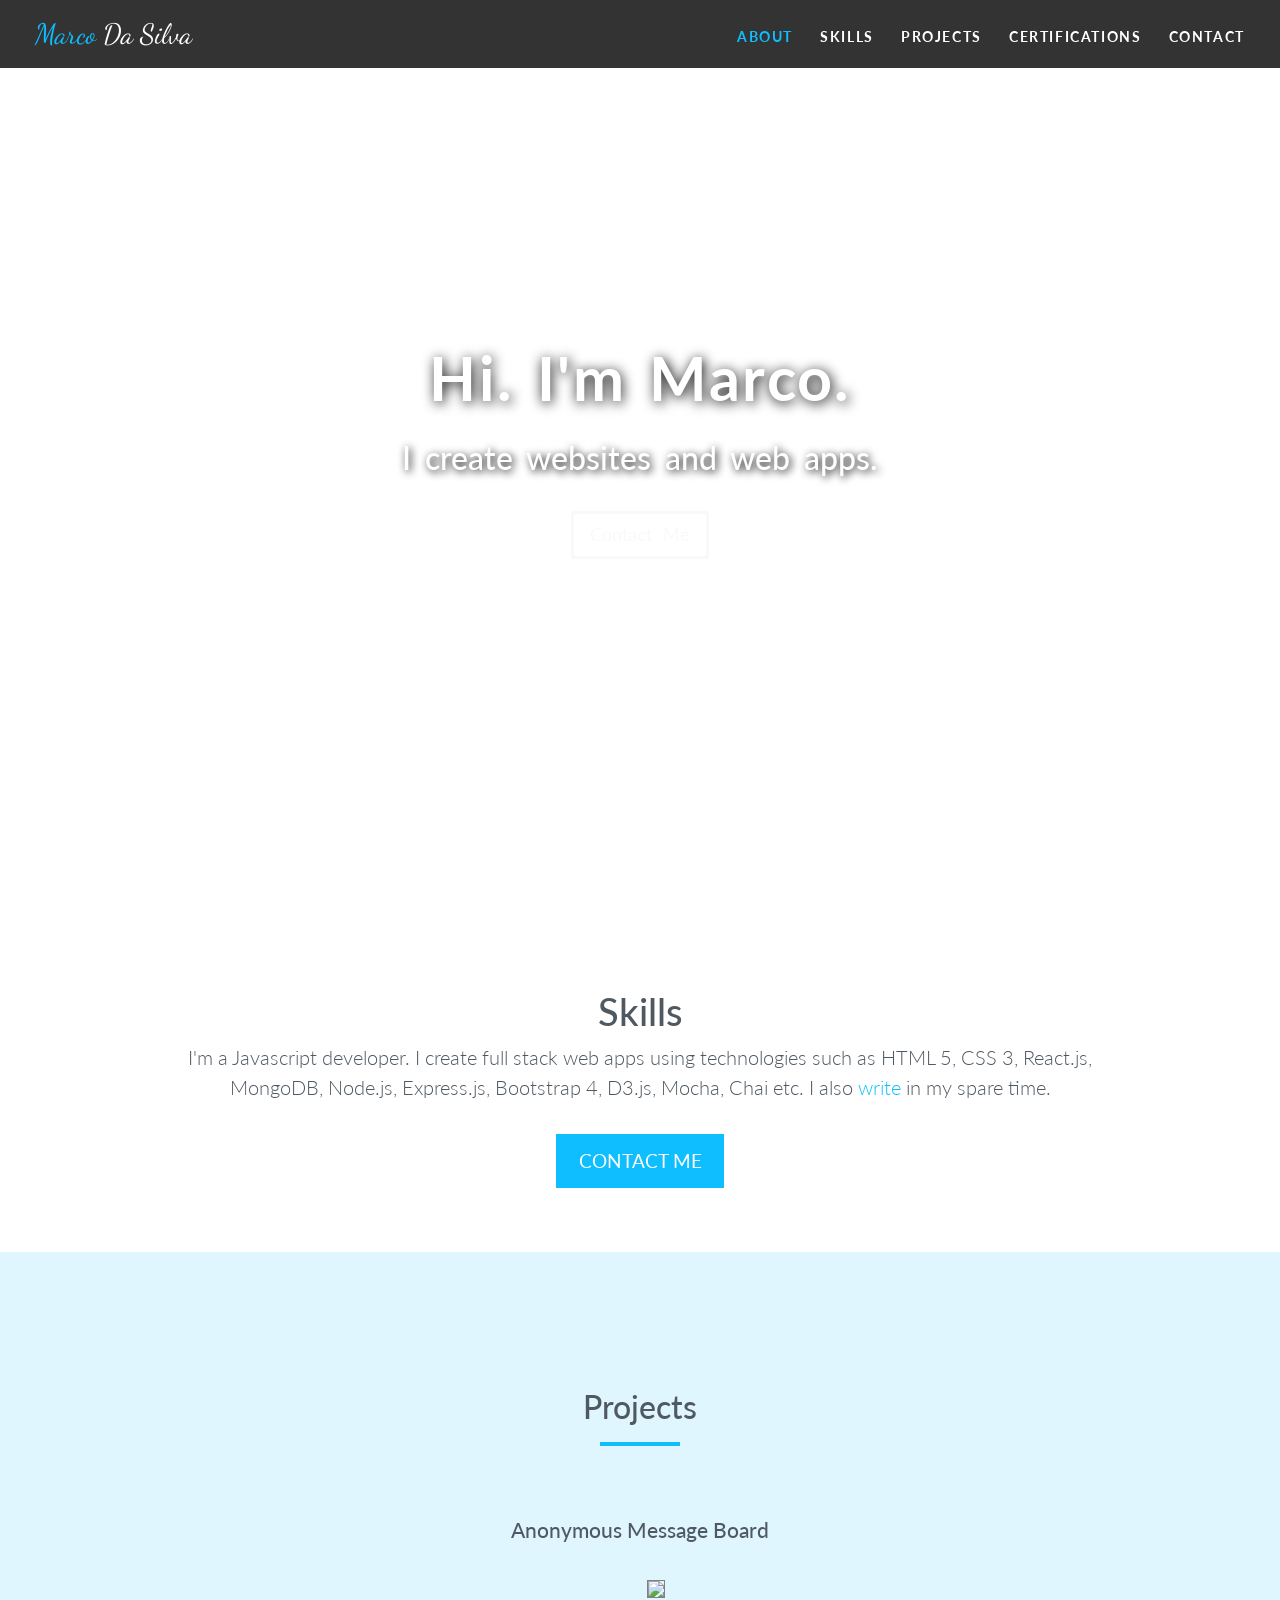
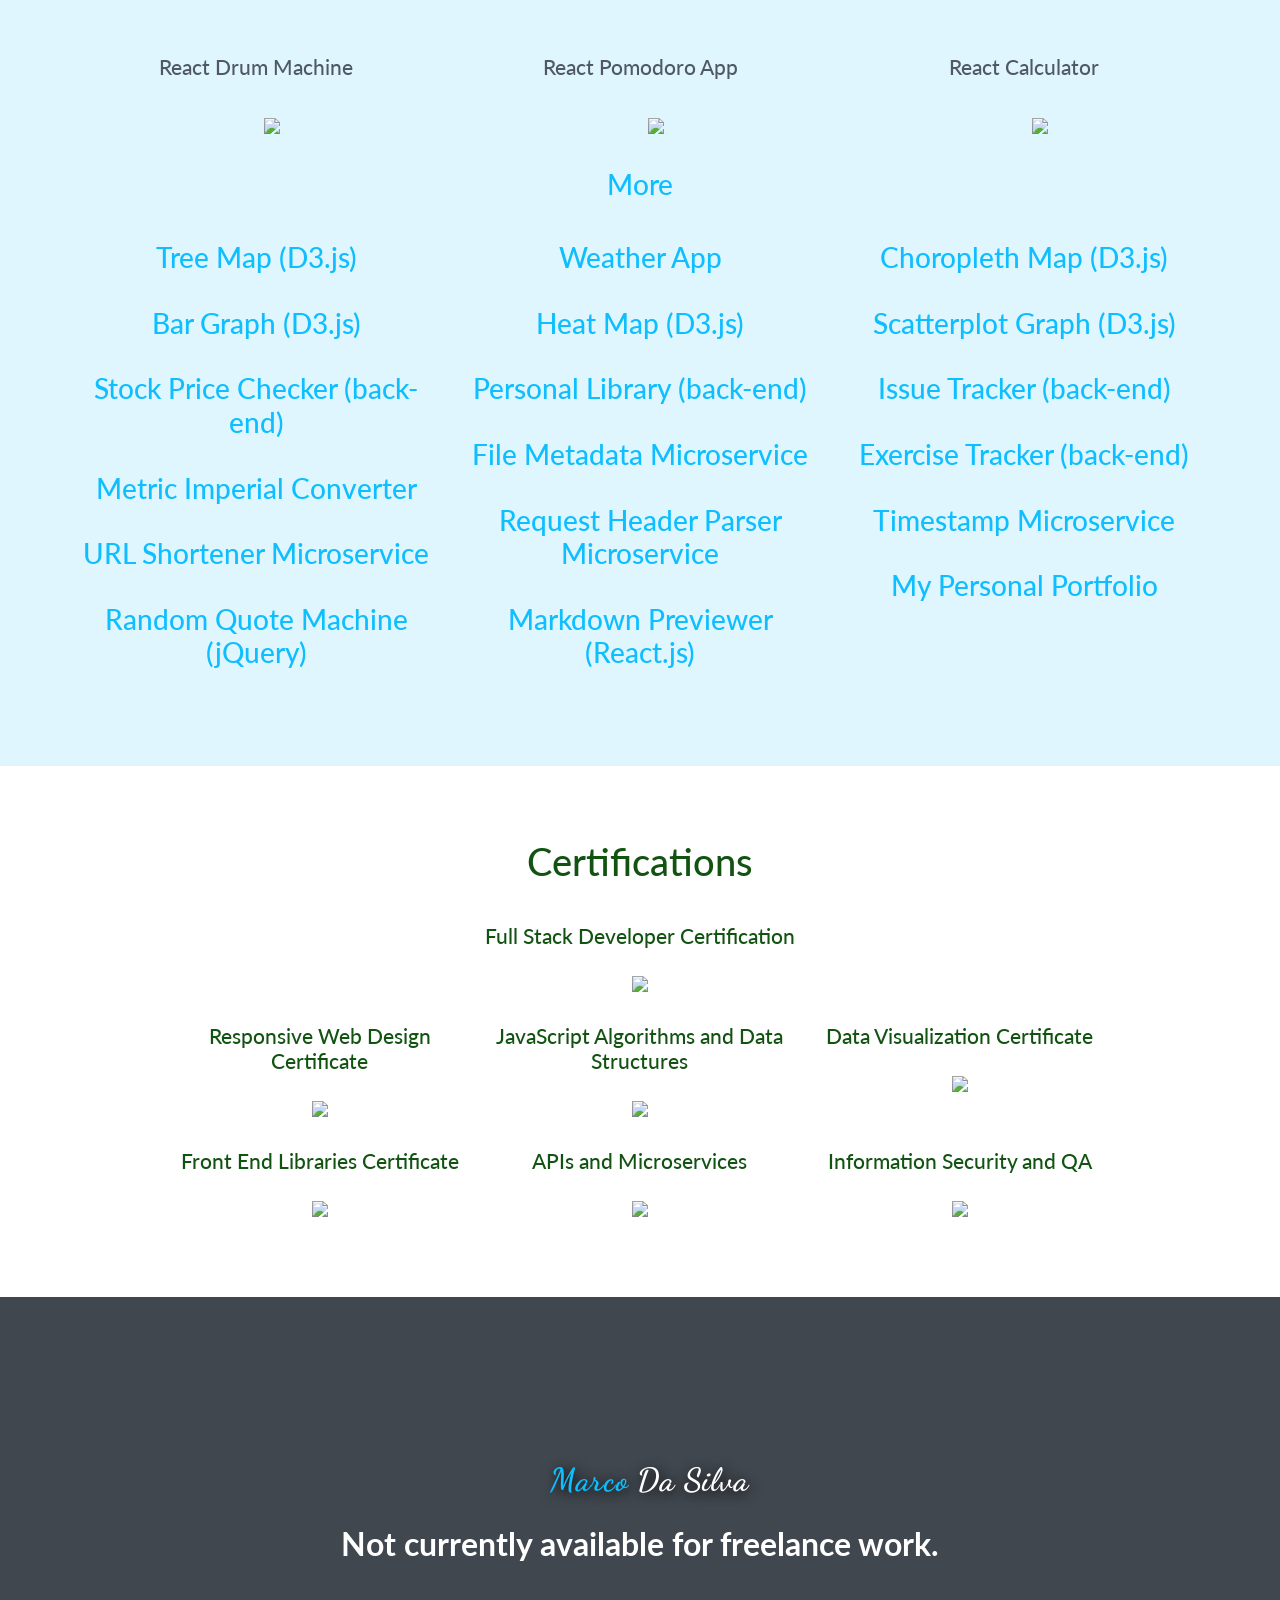
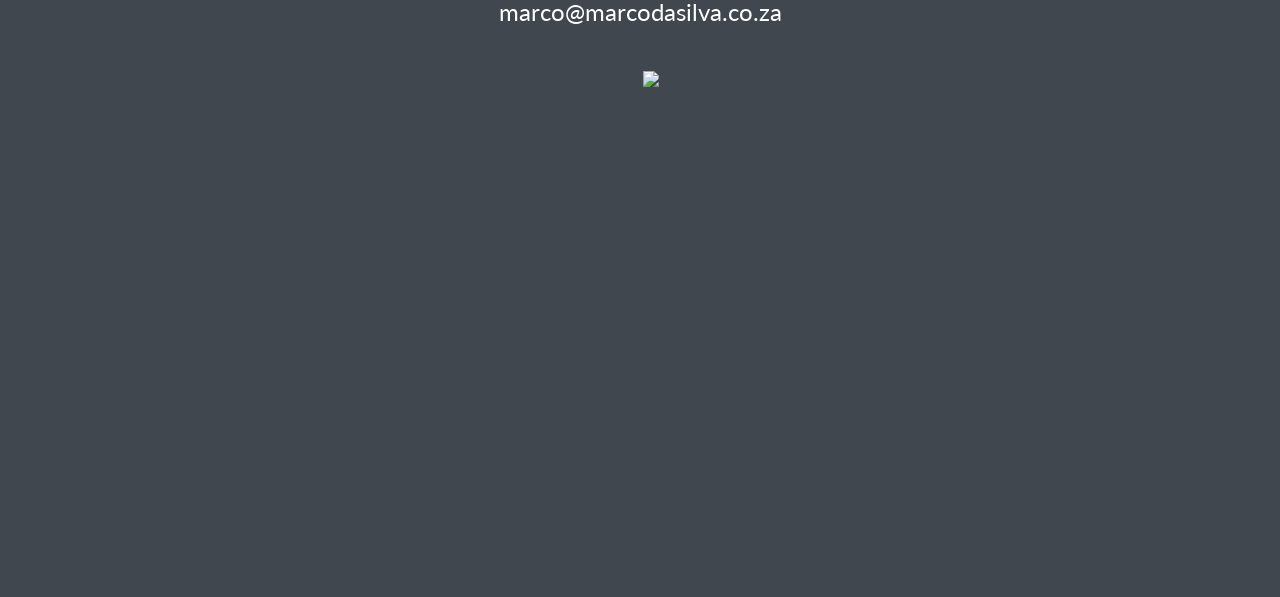
==== index.html @ ca65a354 "Need a web developer, let's chat -> Not currently available for freelance work" ====
<!DOCTYPE html>
<html lang="en" >

<head>
  <meta charset="UTF-8">
  <meta name="viewport" content="width=device-width; initial-scale=1.0; maximum-scale=1.0;" />
  <title>My Personal Portfolio Page - FCC</title>
  <link rel='stylesheet' href='https://cdnjs.cloudflare.com/ajax/libs/twitter-bootstrap/4.1.3/css/bootstrap.min.css'>
  <link rel="stylesheet" type="text/css" href="css/style.css">
</head>


<body data-spy="scroll" data-target="#navbarResponsive">
  
  <!-- ============================================-->
                  <!-- Navbar -->
  <!-- ============================================-->
  <div class="navbar-wrapper">
  <nav id="navbar" class="navbar navbar-expand-md navbar-dark bg-dark fixed-top">
    <a class="navbar-brand" href="#"><span class="turq">Marco</span> Da Silva</a>
    <button class="navbar-toggler" type="button" data-toggle="collapse" data-target="#navbarResponsive">
      <span class="navbar-toggler-icon"></span>
    </button>
    <div class="collapse navbar-collapse" id="navbarResponsive">
      <ul class="navbar-nav ml-auto">
        <li class="nav-item">
          <a class="nav-link" href="#welcome-section">About</a>
        </li>
        <li class="nav-item">
          <a class="nav-link" href="#skills">Skills</a>
        </li>
        <li class="nav-item">
          <a class="nav-link" href="#projects">Projects</a>
        </li>
        <li class="nav-item">
          <a class="nav-link" href="#certifications">Certifications</a>
        </li>
        <li class="nav-item">
          <a class="nav-link" href="#contact">Contact</a>
        </li>
      </ul>
    </div
  </nav>
  </div><!-- End Navbar -->
    
    
  <!-- ============================================-->
            <!-- Start Landing Section -->
  <!-- ============================================-->
    
  <div class="landing" id="welcome-section">
    <div class="home-wrap">
      <div class="home-inner">
        <h1>text</h1>
      </div>
    </div>
  </div>
  
  <div class="caption text-center">
    <h1>Hi. I'm Marco.</h1>
    <h3>I create websites and web apps.</h3>
    <a class="btn btn-outline-light btn-lg" href="#contact">Contact Me</a>
  </div >
  <!-- End Landing Section -->
    
    
  <!-- ============================================-->
             <!-- Start Skills Section -->
  <!-- ============================================-->
    
  <div id="skills" class="offset">
    <div class="col-12 narrow text-center">
      <h1>Skills</h1>
      <p class="lead">I'm a Javascript developer. I create full stack web apps using technologies such as HTML 5, CSS 3, React.js, MongoDB, Node.js, Express.js, Bootstrap 4, D3.js, Mocha, Chai etc. I also <a target="_blank" href="https://healthtraveljunkie.com/dragonfruit-plant-superfruit-backyard-garden/">write</a> in my spare time.</p>
      <a class="btn btn-secondary btn-md" href="#contact">Contact Me</a>
    </div>
  </div><!-- End Skills Section -->
    

  <!-- ============================================-->
            <!-- Start Projects Section -->
  <!-- ============================================-->
    
  <div id="projects" class="offset">
    <div class="less-narrow">
      <div class="col-12">
        <h2>Projects</h2>
        <div class="heading-underline"></div>
      </div>
      
      <div class="row"><!--Row one -->
        
        <div class="col-md-3"></div>
        
        <div class="col-md-6">
          <div class="project-tile" id="">
            <a target="_blank" href="https://anonymous-image-board.glitch.me">
              <h3>Anonymous Message Board</h3>
            </a>
            <a target="_blank" href="https://anonymous-image-board.glitch.me">
              <img id="tile4" src="https://raw.githubusercontent.com/marcodsman/marcodsman.github.io/master/img/Anonymous%20Message%20Board.png" />
            </a>
          </div>
        </div>
        
        <div class="col-md-3"></div>
      </div><!-- End Row Onw -->
      
      <div class="row"><!--Row two -->
        
        <div class="col-md-4">
          <div class="project-tile" id="tile2">
            <a target="_blank" href="https://codepen.io/marcods/pen/JzPerj">
              <h3>React Drum Machine</h3>
            </a>
            <a target="_blank" href="https://codepen.io/marcods/pen/JzPerj">
              <img src="https://raw.githubusercontent.com/marcodsman/marcodsman.github.io/master/img/drum%20machine%20dark%20and%20orange.png" />
            </a>
          </div>
        </div><!-- End Col 1 -->
        
        <div class="col-md-4">
          <div class="project-tile" id="tile1">
            <a target ="_blank" href="https://codepen.io/marcods/pen/byVYaZ">
              <h3>React Pomodoro App</h3>
            </a>
            <a href="https://codepen.io/marcods/pen/byVYaZ" target="_blank">
              <img src="https://raw.githubusercontent.com/marcodsman/marcodsman.github.io/master/img/pomodoro%20app%20transparent.png" />
            </a>
          </div>
        </div><!-- End Col 2 -->
        
        
        <div class="col-md-4">
          <div class="project-tile" id="tile3">
            <a target="_blank" href="https://codepen.io/marcods/pen/ZPOYLK">
              <h3>React Calculator</h3>
            </a>
            <a target="_blank" href="https://codepen.io/marcods/pen/ZPOYLK">
              <img src="https://raw.githubusercontent.com/marcodsman/marcodsman.github.io/master/img/React-Calculator-transparent.png" />
            </a>
          </div>
        </div><!-- End col 3 -->
       
      </div><!-- End Row 2 --->
      
      <div class="row"> <!-- Row 3 -->
        <div class="col-md-12 more-less">
          <h3 class="turq more-less-text">More</h3>
          <i class="fas fa-chevron-down"></i>
        </div>
      </div>
      <div class="row extra-projects"> <!-- Row 4 (Hidden by default) -->
        <div class="col-md-4">
          <a target="_blank" href="https://codepen.io/marcods/pen/zXEbdj"><h3>Tree Map (D3.js)</h3></a><br />
          <a target="_blank" href="https://codepen.io/marcods/pen/GejRjM"><h3>Bar Graph (D3.js)</h3></a><br />
          <a target="_blank" href="https://stock-price-marco3.glitch.me"><h3>Stock Price Checker (back-end)</h3></a><br />
          <a target="_blank" href="https://metric-imperial-converter-marco.glitch.me"><h3>Metric Imperial Converter</h3></a><br />
          <a target="_blank" href="https://url-shortener-free.glitch.me"><h3>URL Shortener Microservice</h3><br />
          <a target="_blank" href="https://codepen.io/marcods/pen/LqwyvY"><h3>Random Quote Machine (jQuery)</h3>
        </div>
        <div class="col-md-4">
          <a target="_blank" href="https://codepen.io/marcods/pen/GRKzwKg"><h3>Weather App</h3></a><br />
          <a target="_blank" href="https://codepen.io/marcods/pen/XGojOV"><h3>Heat Map (D3.js)</h3></a><br />
          <a target="_blank" href="https://personal-library-marco.glitch.me"><h3>Personal Library (back-end)</h3></a><br />
          <a target="_blank" href="https://file-metadata-microservice-marco.glitch.me"><h3>File Metadata Microservice</h3></a><br />
          <a target="_blank" href="https://who-am-i-api-freecodecamp.glitch.me"><h3>Request Header Parser Microservice</h3><br />
          <a target="_blank" href="https://codepen.io/marcods/pen/wNVLLY"><h3>Markdown Previewer (React.js)</h3>
        </div>
        <div class="col-md-4">
          <a target="_blank" href="https://codepen.io/marcods/pen/vPqXVg"><h3>Choropleth Map (D3.js)</h3></a><br />
          <a target="_blank" href="https://codepen.io/marcods/pen/pYKZjN"><h3>Scatterplot Graph (D3.js)</h3></a><br />
          <a target="_blank" href="https://issue-tracker-marco.glitch.me"><h3>Issue Tracker (back-end)</h3></a><br />
          <a target="_blank" href="https://exercise-tracker-marco.glitch.me"><h3>Exercise Tracker (back-end)</h3></a><br />
          <a target="_blank" href="https://timestamp-microservice-freecc.glitch.me/"><h3>Timestamp Microservice</h3><br />
          <a target="_blank" href="https://codepen.io/marcods/pen/WWymQd"><h3>My Personal Portfolio </h3>
        </div>
      </div>
    </div><!-- End Less Narrow --->
  </div><!-- End Projects Section -->
    
    
  <!-- ============================================-->
        <!-- Start Certifications Section -->
  <!-- ============================================-->
    
  <div id="certifications" class="offset">
    <div class="narrow">
      <div class="col-12">
        <h2>Certifications</h2>
      </div>
      
      <div class="row"><!-- Start Row One -->
        <div class="col-md-12 align-bottom">
          <a target="_blank" href="https://www.freecodecamp.org/certification/fcce6dfa43f-4c14-4b56-bf31-aadd247d2695/full-stack">
            <h3>Full Stack Developer Certification</h3>
          </a>
          <a target="_blank" href="https://www.freecodecamp.org/certification/fcce6dfa43f-4c14-4b56-bf31-aadd247d2695/full-stack">
            <img src="https://raw.githubusercontent.com/marcodsman/marcodsman.github.io/master/img/FULL%20STACK%20Certificate.png" />
          </a>
        </div>
      </div>
      
      <div class="row"><!-- Start Row Two -->
        
        <div class="col-md-4 align-bottom">
          <a target="_blank" href="https://www.freecodecamp.org/certification/fcce6dfa43f-4c14-4b56-bf31-aadd247d2695/responsive-web-design">
            <h3>Responsive Web Design Certificate</h3>
          </a>
          <a href="https://www.freecodecamp.org/certification/fcce6dfa43f-4c14-4b56-bf31-aadd247d2695/responsive-web-design" target="_blank">
            <img src="https://raw.githubusercontent.com/marcodsman/marcodsman.github.io/master/img/Responsive%20Web%20Design%20Certificate.png" />
          </a>
      </div>
      
      <div class="col-md-4 align-bottom">
        <a target="_blank" href="https://www.freecodecamp.org/certification/fcce6dfa43f-4c14-4b56-bf31-aadd247d2695/javascript-algorithms-and-data-structures">
          <h3>JavaScript Algorithms and Data Structures</h3>
        </a>
        <a href="https://www.freecodecamp.org/certification/fcce6dfa43f-4c14-4b56-bf31-aadd247d2695/javascript-algorithms-and-data-structures" target="_blank">
          <img src="https://raw.githubusercontent.com/marcodsman/marcodsman.github.io/master/img/Javascript%20Algorithms%20and%20Data%20Structures.png" />
        </a>
      </div>
      
      <div class="col-md-4 align-bottom">
        <a target="_blank" href="https://www.freecodecamp.org/certification/fcce6dfa43f-4c14-4b56-bf31-aadd247d2695/data-visualization">
          <h3>Data Visualization Certificate</h3>
        </a>
        <a href="https://www.freecodecamp.org/certification/fcce6dfa43f-4c14-4b56-bf31-aadd247d2695/data-visualization" target="_blank">
          <img src="https://raw.githubusercontent.com/marcodsman/marcodsman.github.io/master/img/Data%20Visualization.png" />
        </a>
      </div>
        
        
      </div><!-- End of row Two -->
      
      <div class="row"><!-- Start Row Three -->
        
        <div class="col-md-4 align-bottom">
          <a target="_blank" href="https://www.freecodecamp.org/certification/fcce6dfa43f-4c14-4b56-bf31-aadd247d2695/front-end-libraries">
            <h3>Front End Libraries Certificate</h3>
          </a>
          <a href="https://www.freecodecamp.org/certification/fcce6dfa43f-4c14-4b56-bf31-aadd247d2695/front-end-libraries">
            <img src="https://raw.githubusercontent.com/marcodsman/marcodsman.github.io/master/img/front-end-libraries.png" />
          </a>
        </div>
        
        <div class="col-md-4 align-bottom">
          <a target="_blank" href="https://www.freecodecamp.org/certification/fcce6dfa43f-4c14-4b56-bf31-aadd247d2695/apis-and-microservices">
            <h3>APIs and Microservices</h3>
          </a>
          <a href="https://www.freecodecamp.org/certification/fcce6dfa43f-4c14-4b56-bf31-aadd247d2695/apis-and-microservices" target="_blank">
            <img src="https://raw.githubusercontent.com/marcodsman/marcodsman.github.io/master/img/APIs%20and%20Microservices%20certificate.png" />
          </a>
        </div>
        
        <div class="col-md-4 align-bottom">
          <a target="_blank" href="https://www.freecodecamp.org/certification/fcce6dfa43f-4c14-4b56-bf31-aadd247d2695/information-security-and-quality-assurance">
            <h3>Information Security and QA</h3>
          </a>
          <a href="https://www.freecodecamp.org/certification/fcce6dfa43f-4c14-4b56-bf31-aadd247d2695/information-security-and-quality-assurance" target="_blank">
            <img src="https://raw.githubusercontent.com/marcodsman/marcodsman.github.io/master/img/information%20security%20and%20quality%20assurance.png" />
          </a>
        </div>
        
      </div><!-- End Row Three -->
    </div><!-- End Narrow Class -->
  </div><!-- End Certifications Section -->
  
  <!-- ============================================-->
  <!-- *****=======Start Contact Section*****===== -->
  <!-- ============================================-->
    
  <div id="contact" class="offset">
    <footer>
      <div class="row justify-content-center">
        <div class="col-md-7 text-center">
          <a class="brand" href="#"><span class="turq">Marco</span> Da Silva</a>
          <br>
          <strong>
            <a id="email-head" class="email" href="mailto:marco@marcodasilva.co.za">Not currently available for freelance work.</a>
          </strong>
          <p><a class="email" href="mailto:marco@marcodasilva.co.za">marco@marcodasilva.co.za</a></p>
          
          <a id="profile-link" href="https://github.com/marcodsman" target="_blank"><i class="fab fa-github-square fa-3x"></i></a>
          <a id="profile-link2" href="https://www.freecodecamp.org/fcce6dfa43f-4c14-4b56-bf31-aadd247d2695" target="_blank"><i class="fab fa-free-code-camp fa-3x"></i></a>
          <a href="https://www.codewars.com/users/marcodsman" target="_blank"><span class="iconify" data-icon="simple-icons:codewars" data-inline="true" data-height="40"></span></a>
          <a href="https://glitch.com/@marcodsman" target="_blank"><img class="icon" width="48" src="https://raw.githubusercontent.com/marcodsman/marcodsman.github.io/master/img/glitch-icon-white-transparent.png" /></a>
        </div>
      </div>
    </footer>
  </div>
  <!-- End Contact Section -->

<script
			  src="https://code.jquery.com/jquery-3.4.0.slim.min.js"
			  integrity="sha256-ZaXnYkHGqIhqTbJ6MB4l9Frs/r7U4jlx7ir8PJYBqbI="
			  crossorigin="anonymous">
</script>
<script
        src="https://stackpath.bootstrapcdn.com/bootstrap/4.3.1/js/bootstrap.min.js">
</script>
<script
        src="https://cdnjs.cloudflare.com/ajax/libs/font-awesome/5.8.1/js/all.min.js">
</script>
<script src="//code.tidio.co/gt2e6op8m79e3bngijzyr8r81vfojlic.js"></script><!-- Tidio chatbot -->
</body>

</html>
---- css/style.css ----
@import url('https://fonts.googleapis.com/css?family=Lato');
@import url('https://fonts.googleapis.com/css?family=Dancing+Script');

body {
  overflow-x: hidden;
  font-family: 'Lato', sans-serif;
  color: #505962;
}
/* To pass tests with overlay */
.landing h1 {
  display: none;
}

.offset::before {
  display: block;
  content: "";
  height: 4rem;
  margin-top: -4rem;
}

.turq {
  /*color: #1ebba3;*/
  color: #0ebeff;
}
.btn  {
  z-index: 1000!important;
} 

/*------***** Pulsing Glow *** ------ */

@keyframes glow-pulse
{
     0% {
          text-shadow: 0 0 0 white;
     }
    50%  {
          text-shadow: .1rem .1rem .5rem white;
    }
     100% {
          text-shadow: 0 0 0 white;
     }
}




/* ----- NAVIGATION ----- */
.navbar {
  text-transform: uppercase;
  font-weight: 700;
  font-size: 0.9rem;
  letter-spacing: 0.1rem;
  background: rgba(0,0,0,0.8)!important;
}

.navbar-brand {
  font-family: 'Dancing Script', cursive;
  text-transform: capitalize;
  font-size:28px;
  font-weight: 400;
  letter-spacing: 0.001rem;
  color: white;
  padding-left: 1.2rem;
}

.navbar-nav li  {
  padding-right: 0.7rem;
}

.navbar-dark .navbar-nav .nav-link  {
  color: white;
  padding-top: 0.8rem;
}

.navbar-dark .navbar-nav .nav-link.active,
.navbar-dark .navbar-nav .nav-link:hover  {
  color: #0ebeff;
}

/* ------ Landing Page ------*/
#welcome-section  {
  height: 100vh;
}

.home-inner {
  background-image: url(https://raw.githubusercontent.com/marcodsman/marcodsman.github.io/master/img/image.jpg);
}

.caption  {
  word-spacing: 6px;
  width: 100%;
  max-width: 100%;
  position: absolute;
  top: 38%;
  z-index: 1;
  color: white;
}
.caption h1  {
  font-size: 3.8rem;
  font-weight: 700;
  letter-spacing: 0.15rem;
  text-shadow: .1rem .1rem .8rem black;
  padding-bottom: 1rem;
}
.caption h3 {
  font-size: 2rem;
  text-shadow: .1rem .1rem .5rem black;
  padding-bottom: 1.6rem;
}
.btn-lg {
  border-width: medium;
  border-radius: 0;
  font-size: 1.1rem;
}

.email  {
  font-size: 20px;
}


/*============= Middle Sections =============*/

.less-narrow {
  width: 90%;
  margin: 1.5rem auto;
  padding-top: 2rem;
  text-align: center;
}
.narrow {
  width: 75%;
  margin: 1.5rem auto;
  padding-top: 2rem;
  text-align: center;
}
.narrow h1 {
    font-size: 2.4rem;
  }
.btn-secondary {
  border-width: medium;
  border-radius: 0;
  padding: .6rem 1.2rem;
  font-size: 1.2rem;
  text-transform: uppercase;
  margin: 1rem;
  border-color: #0ebeff;
  background-color: #0ebeff;
  color: white;
}
.btn-secondary:hover,
.btn-secondary:focus {
  color: #0ebeff;
  border-color: #053a4e;
  background-color: #053a4e;
  color: white;
}

/* =============== Skills Section ================= */
a {
  color: #0ebeff;
}
a:hover {
  text-decoration: none;
  color: #053a4e;
}

#skills {
  margin-top: 3rem;
  margin-bottom: 6rem;
}


/* -------------- Projects Section --------------- */
.heading-underline  {
  width: 5rem;
  height: .2rem;
  background-color: #0ebeff;
  margin: 1rem auto 1rem;
}

#projects {
  background-color: #dff6ff;
  padding-bottom: 3rem; 
}

.project-tile img {
  max-width: 90%;
  height: auto;
}
.project-tile a {
  color: #505962;
  margin: 2rem;
}
.project-tile a:hover {
  color: #0ebeff;
  text-decoration: none;
}
.project-tile h3  {
  font-size: 1.3rem;
  margin-bottom: 2rem;
}

#tile4 {
  border: 1px solid grey;
}

.extra-projects {
  
}


/* --------- Certifications Section -------- */
#certifications {
  margin-bottom: 4rem;
}
#certifications h2 {
  color: #125312;
}
#certifications a {
  color: #125312;
}
#certifications a:hover {
  color: #0ebeff;
  text-decoration: none;
}

#certifications h2  {
  font-size: 2.4rem;
}
#certifications h3  {
  font-size: 1.3rem;
}


#certifications img {
  max-width: 80%;
  margin-top: 1.2rem;
}
#certifications img:hover {
  transform: scale(1.1);
  margin-top: 1.2rem;
}
.zoom:hover {
  transform: scale(1.5); /* (150% zoom - Note: if the zoom is too large, it will go outside of the viewport) */
}

/* ----- Footer ---- */
/* --- FontAwesome Icons ----- */
footer  {
  background-color: #40474e;
  height: 100vh;
  color: white;
}

.brand {
  display: inline-block;
  font-family: 'Dancing Script', cursive;
  text-transform: capitalize;
  font-size: 2rem;
  font-weight: 700;
  letter-spacing: 0.05rem;
  color: white;
  text-shadow: .1rem .1rem .8rem black;
  padding-left: 1.2rem;
  padding-bottom: 1rem;
  padding-top: 20%;
}

.email  {
  font-size: 1.5rem;
  animation: glow-pulse 4s infinite;
  padding-bottom: 1.6rem;
}

footer a  {
  display: inline-block;
  color: white;
}

footer a:hover {
  color: #0ebeff;
  text-decoration: none;
}
footer svg.svg-inline--fa {
  margin: 1.2rem .8rem;
}
footer .iconify {
  margin: 1.2rem .8rem;
}

footer .icon {
  vartical-align: initial;
  margin-bottom: 3.8rem;
  margin-left: 1rem;
  display: inline-block
}

svg.svg-inline--fa:hover {
  color: #0ebeff;
}
#email-md  {
  display: inline-block;
  font-size: 1.5rem;
  padding-top: 1.6rem;
  padding-bottom: 1.2rem;
}

#email-head  {
  font-size: 2rem;
}

/* ----- ***** Media Queries ***** ------ */
@media (max-width: 767px){
  
  #email{
    font-size: 20px;
  }
  
}






/*============ BOOTSTRAP BREAK POINTS:

Extra small (xs) devices (portrait phones, less than 576px)
No media query since this is the default in Bootstrap

Small (sm) devices (landscape phones, 576px and up)
@media (min-width: 576px) { ... }

Medium (md) devices (tablets, 768px and up)
@media (min-width: 768px) { ... }

Large (lg) devices (desktops, 992px and up)
@media (min-width: 992px) { ... }

Extra (xl) large devices (large desktops, 1200px and up)
@media (min-width: 1200px) { ... }

=============*/



@media(max-width: 600px) {
  

  #contact {
    height: 50vh;
  }
  
}

/*--- Extra Bootstrap Column Padding --*/
[class*="col-"] {
  padding: 1rem;
}

/*--- Bootstrap Mobile Gutter Fix --*/
.row, .container-fluid {
margin-left: 0px!important;
margin-right: 0px!important;
}

/*--- Fix for Fixed Navbar jumping on scroll --*/
.fixed-top  {
 -webkit-backface-visibility: hidden;
}


/*--- Fixed Landing Page Section For Mobile --*/
.landing {
  position: relative;
  width: 100%;
  height: 100vh;
  display: table;
  z-index: -1;
}
.home-wrap {
  clip: rect(0, auto, auto, 0);
  position: absolute;
  top: 0;
  left: 0;
  width: 100%;
  height: 100%;
}
.home-inner {
  position: fixed;
  display: table;
  top: 0;
  left: 0;
  width: 100%;
  height: 100%;
  background-size: cover;
  background-position: center center;
  -webkit-transform: translateZ(0);
          transform: translateZ(0);
  will-change: transform;
}

/*--- iOS Fixed Background Image --*/
.fixed-background {
  position: relative;
  width: 100%;
}
.fixed-wrap {
  clip: rect(0, auto, auto, 0);
  position: absolute;
  top: 0;
  left: 0;
  width: 100%;
  height: 100%;
  z-index: -999!important;
}
.fixed {
  position: fixed;
  display: block;
  top: 0;
  left: 0;
  width: 100%;
  height: 100%;
  background-size: cover;
  background-position: center center;
  -webkit-transform: translateZ(0);
          transform: translateZ(0);
  will-change: transform;
}
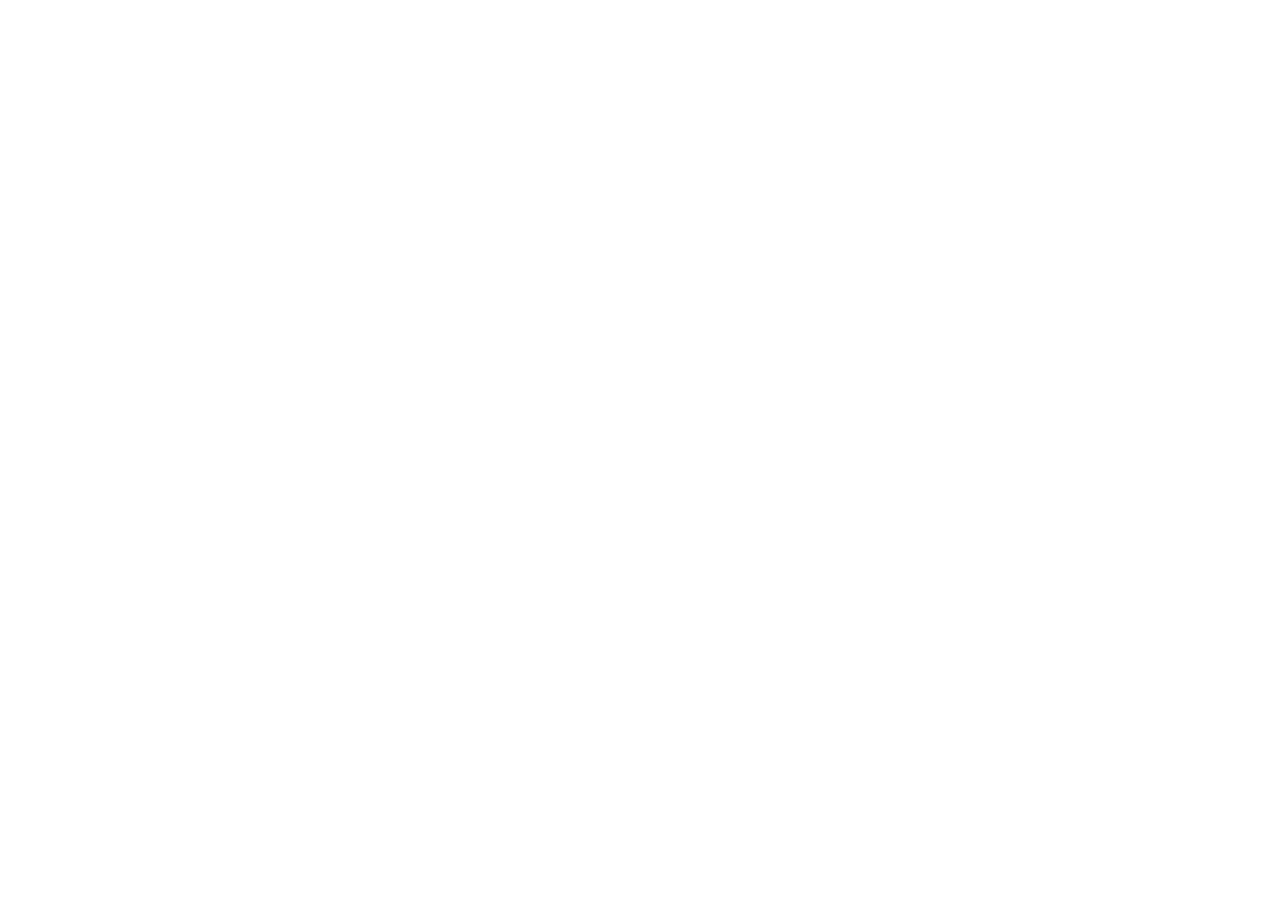
==== commit f4f2c95e: "Update index.html" ====
--- a/index.html
+++ b/index.html
@@ -10,7 +10,7 @@
 </head>
 
 
-<body data-spy="scroll" data-target="#navbarResponsive">
+<body style="display:none;" data-spy="scroll" data-target="#navbarResponsive">
   
   <!-- ============================================-->
                   <!-- Navbar -->
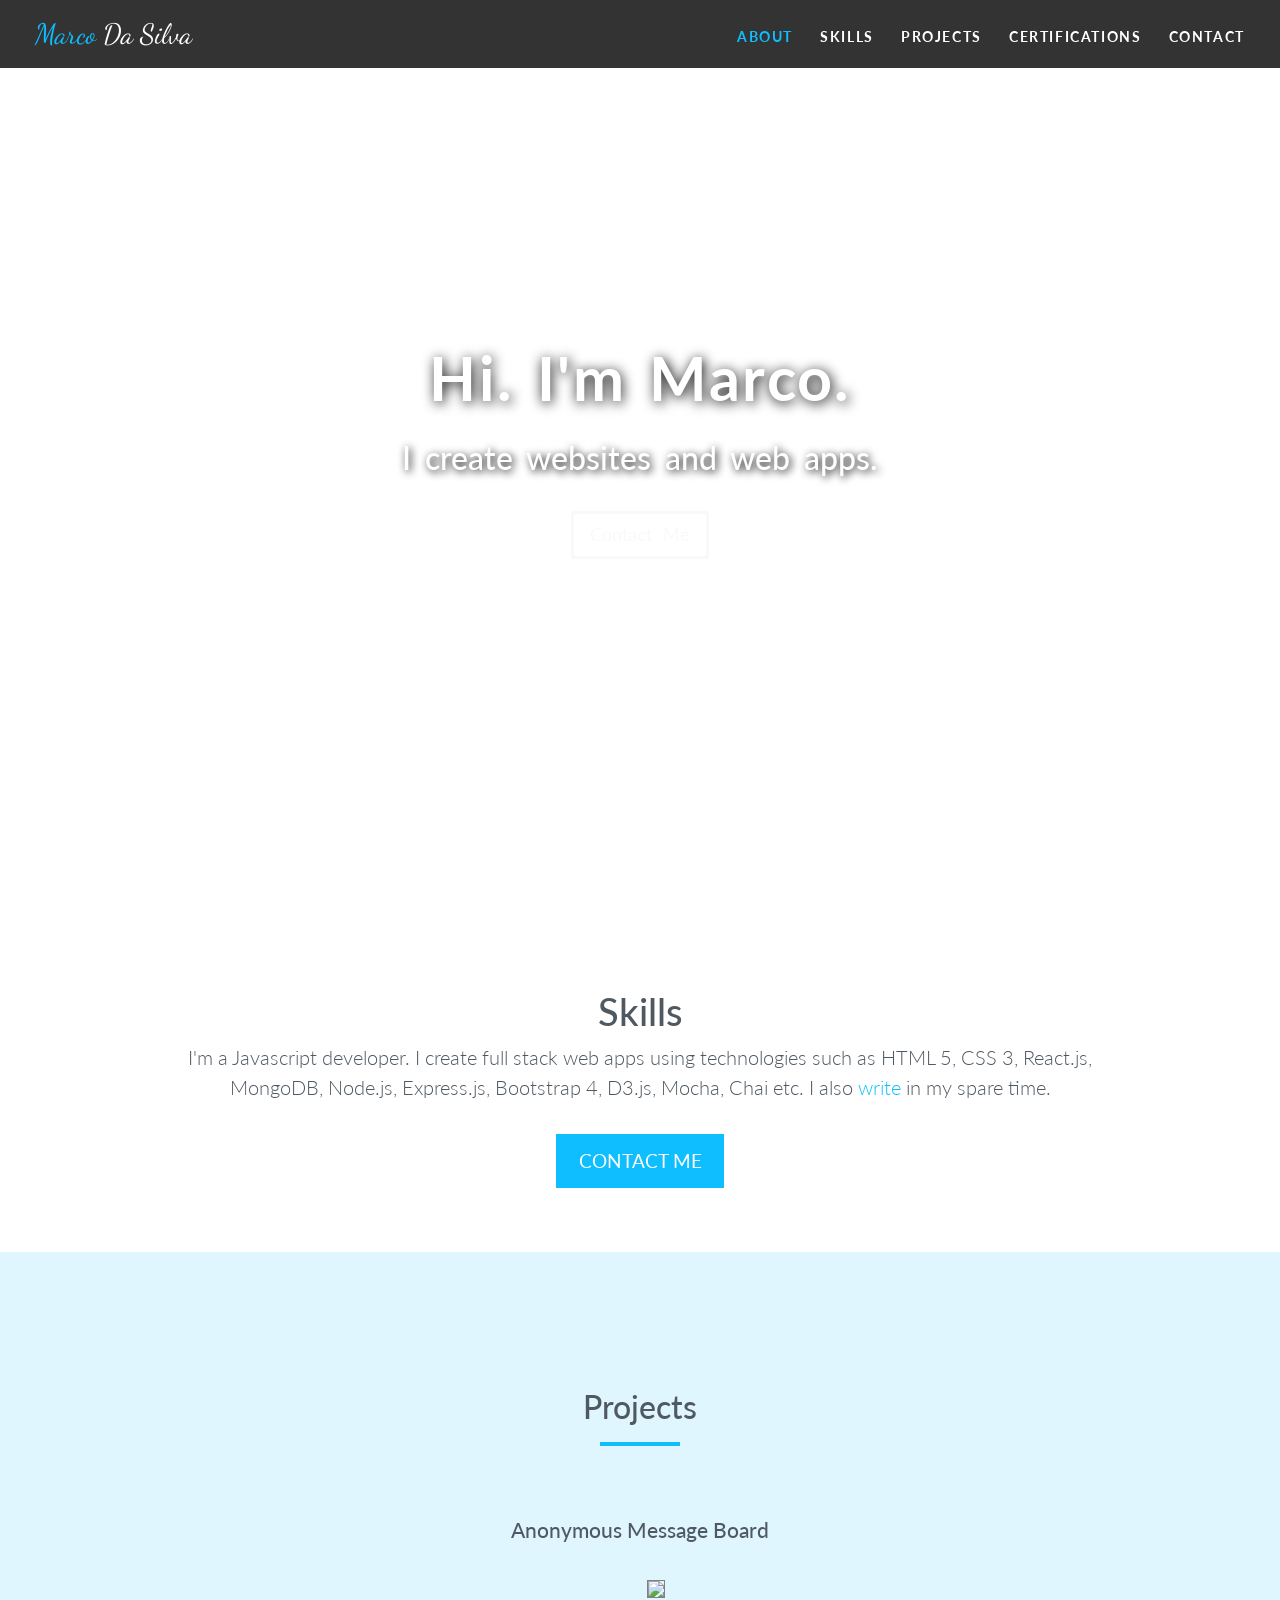
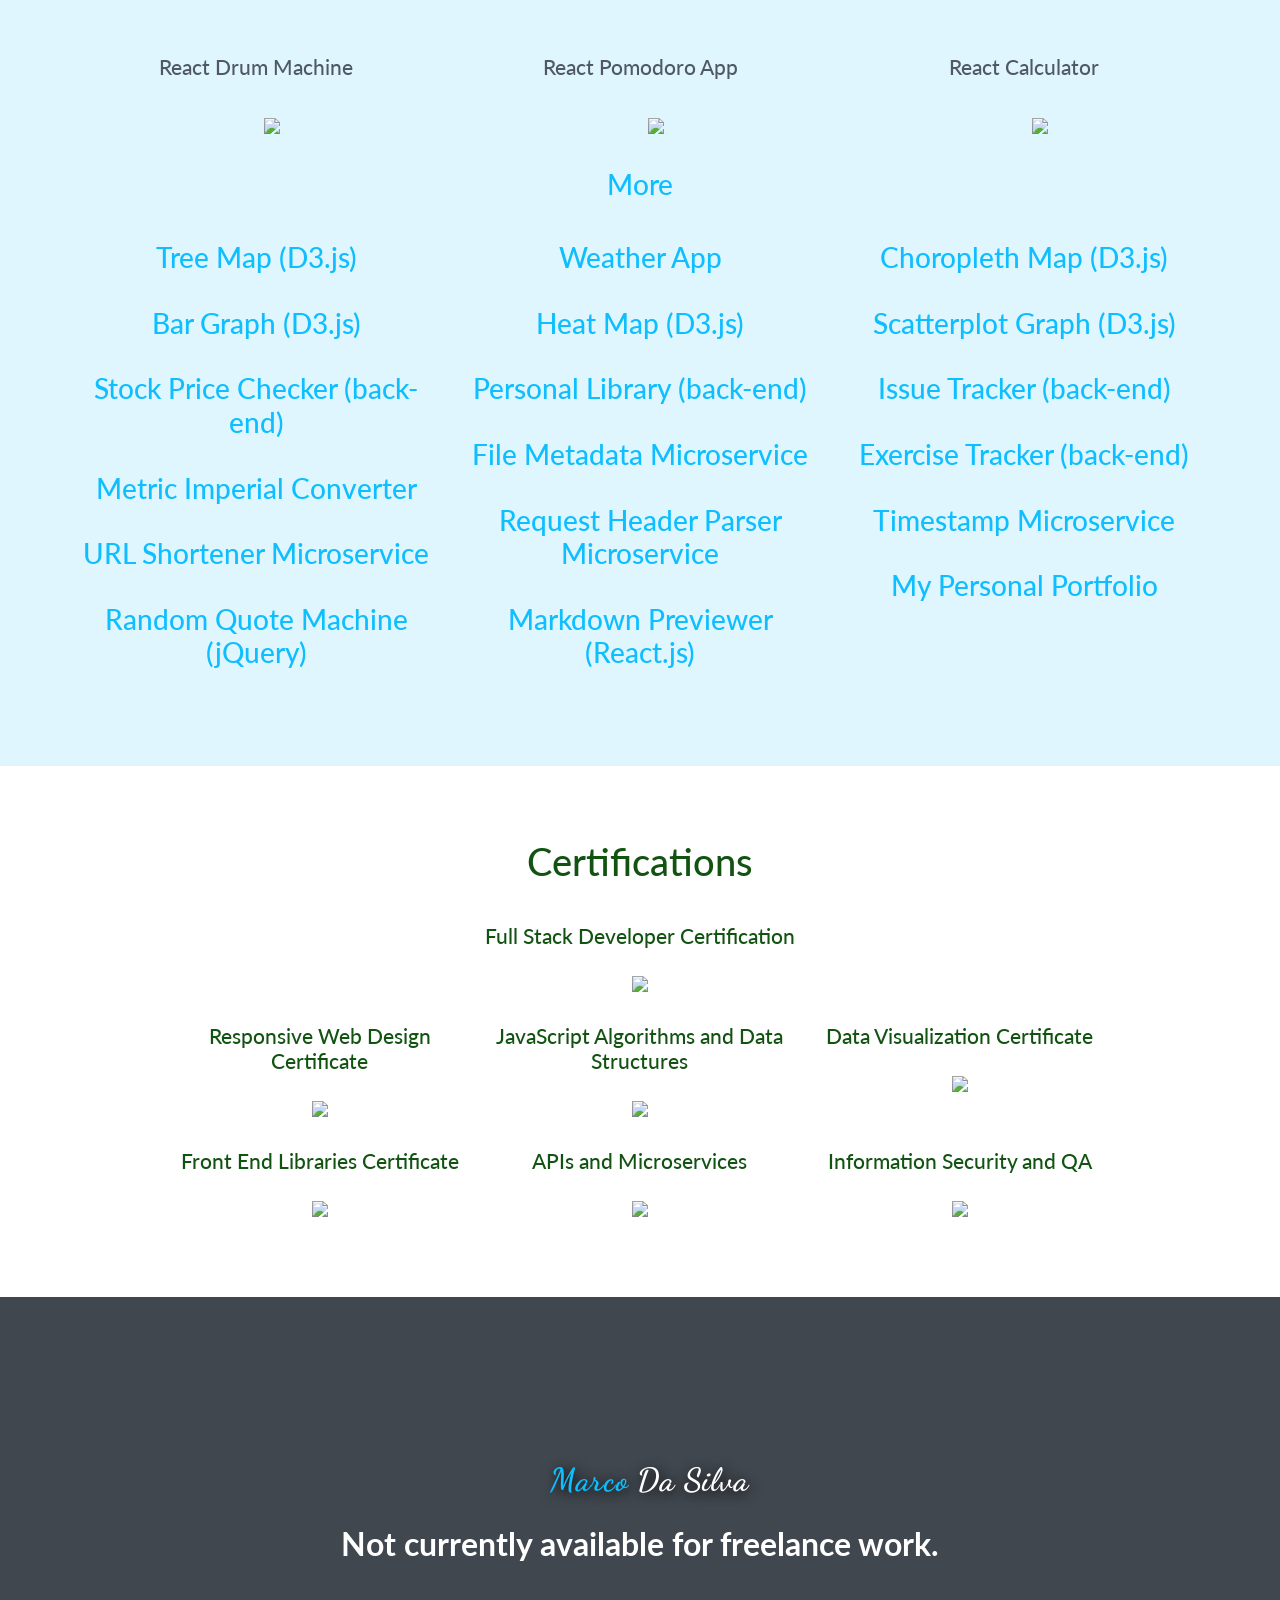
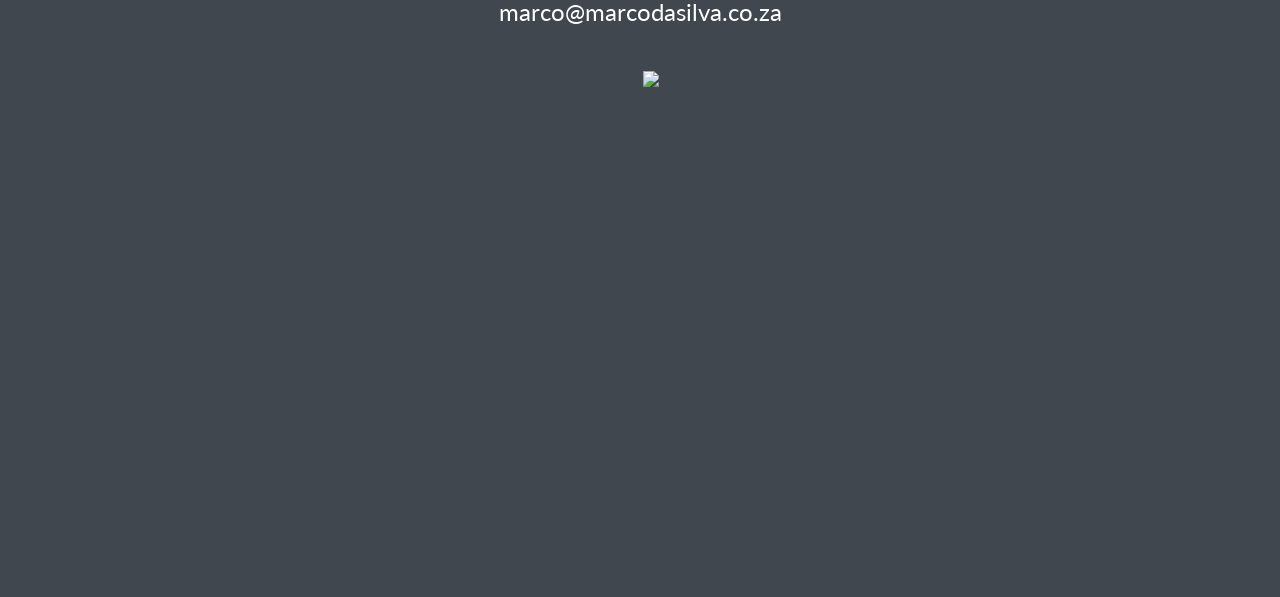
==== commit ad48a88f: "Update index.html Remove display none on body" ====
--- a/index.html
+++ b/index.html
@@ -10,7 +10,7 @@
 </head>
 
 
-<body style="display:none;" data-spy="scroll" data-target="#navbarResponsive">
+<body data-spy="scroll" data-target="#navbarResponsive">
   
   <!-- ============================================-->
                   <!-- Navbar -->
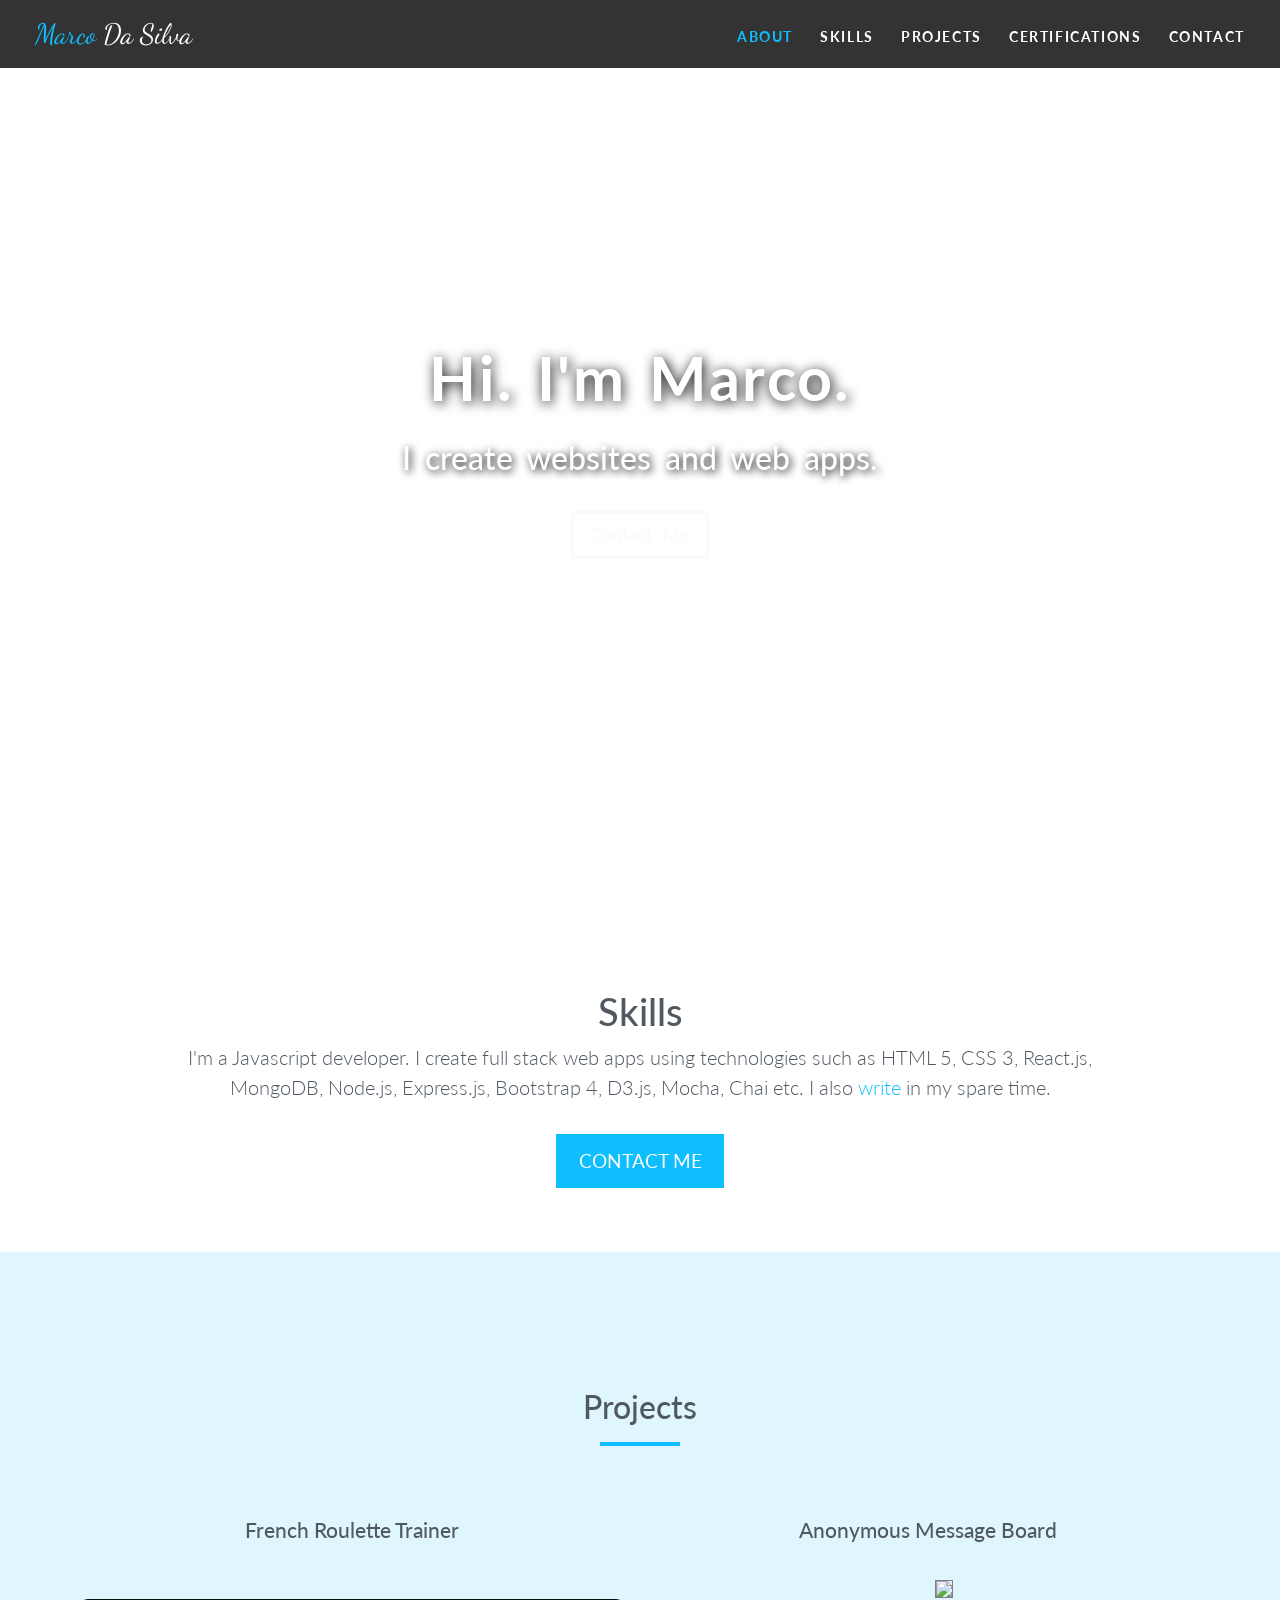
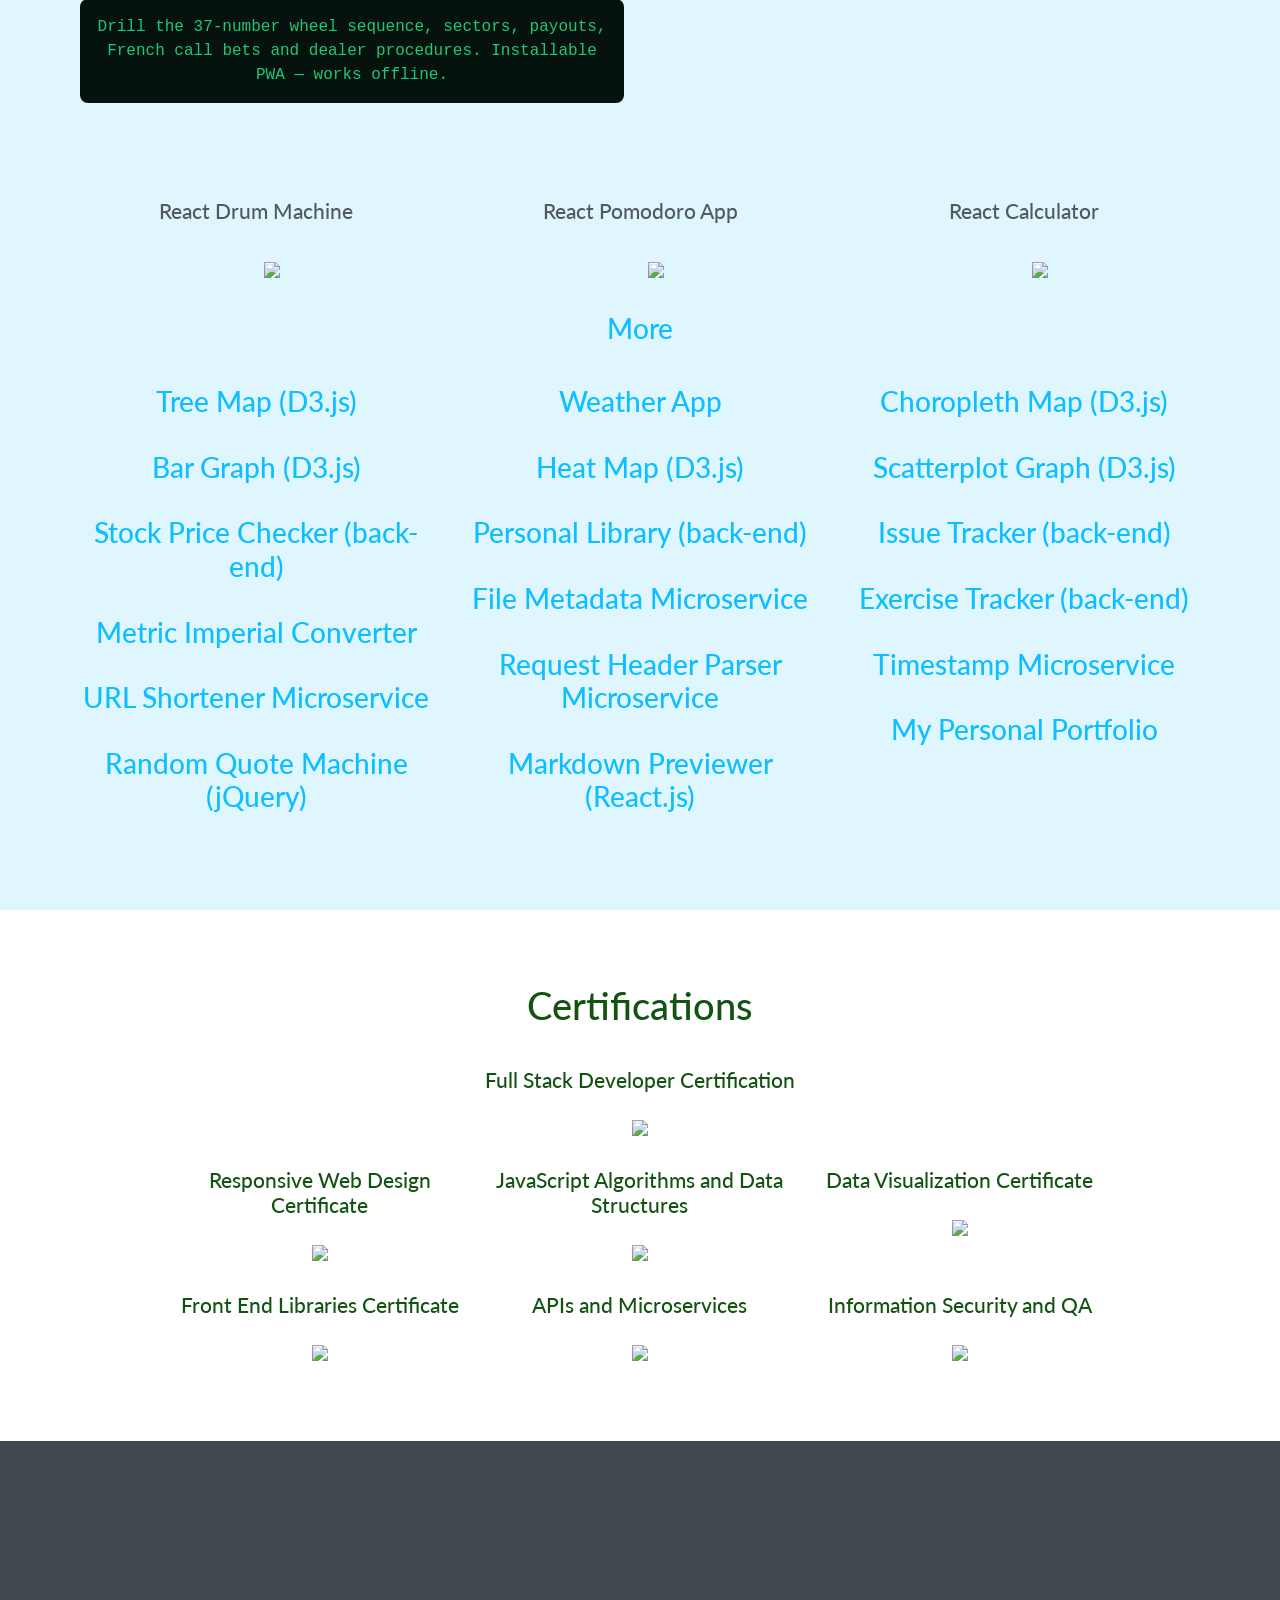
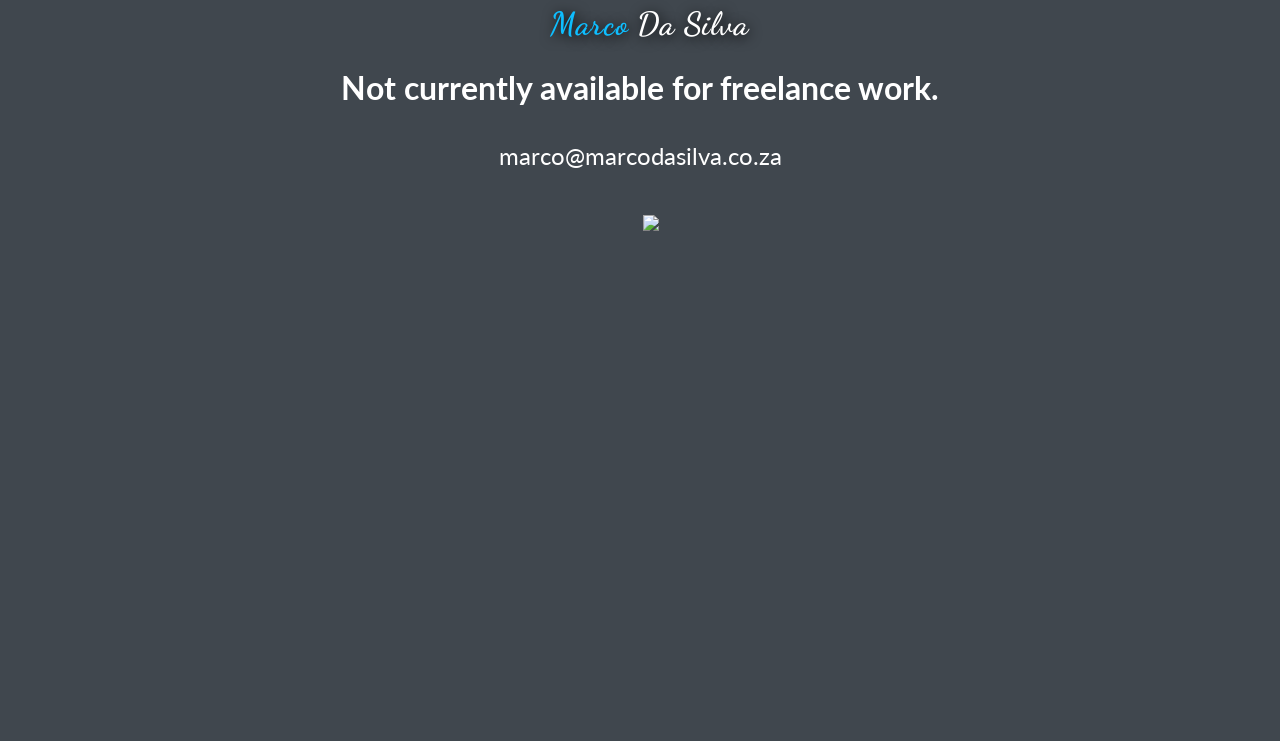
==== commit 6d1bbe20: "Add French Roulette Trainer as installable PWA Copies the full trainer app into roulette-trainer/ wi" ====
--- a/index.html
+++ b/index.html
@@ -89,9 +89,20 @@
       </div>
       
       <div class="row"><!--Row one -->
-        
-        <div class="col-md-3"></div>
-        
+
+        <div class="col-md-6">
+          <div class="project-tile" id="">
+            <a href="/roulette-trainer/">
+              <h3>French Roulette Trainer</h3>
+            </a>
+            <a href="/roulette-trainer/">
+              <p style="padding:16px;background:#06120d;color:#20c875;border-radius:8px;font-family:monospace;">
+                Drill the 37-number wheel sequence, sectors, payouts, French call bets and dealer procedures. Installable PWA — works offline.
+              </p>
+            </a>
+          </div>
+        </div>
+
         <div class="col-md-6">
           <div class="project-tile" id="">
             <a target="_blank" href="https://anonymous-image-board.glitch.me">
@@ -102,9 +113,8 @@
             </a>
           </div>
         </div>
-        
-        <div class="col-md-3"></div>
-      </div><!-- End Row Onw -->
+
+      </div><!-- End Row One -->
       
       <div class="row"><!--Row two -->
         
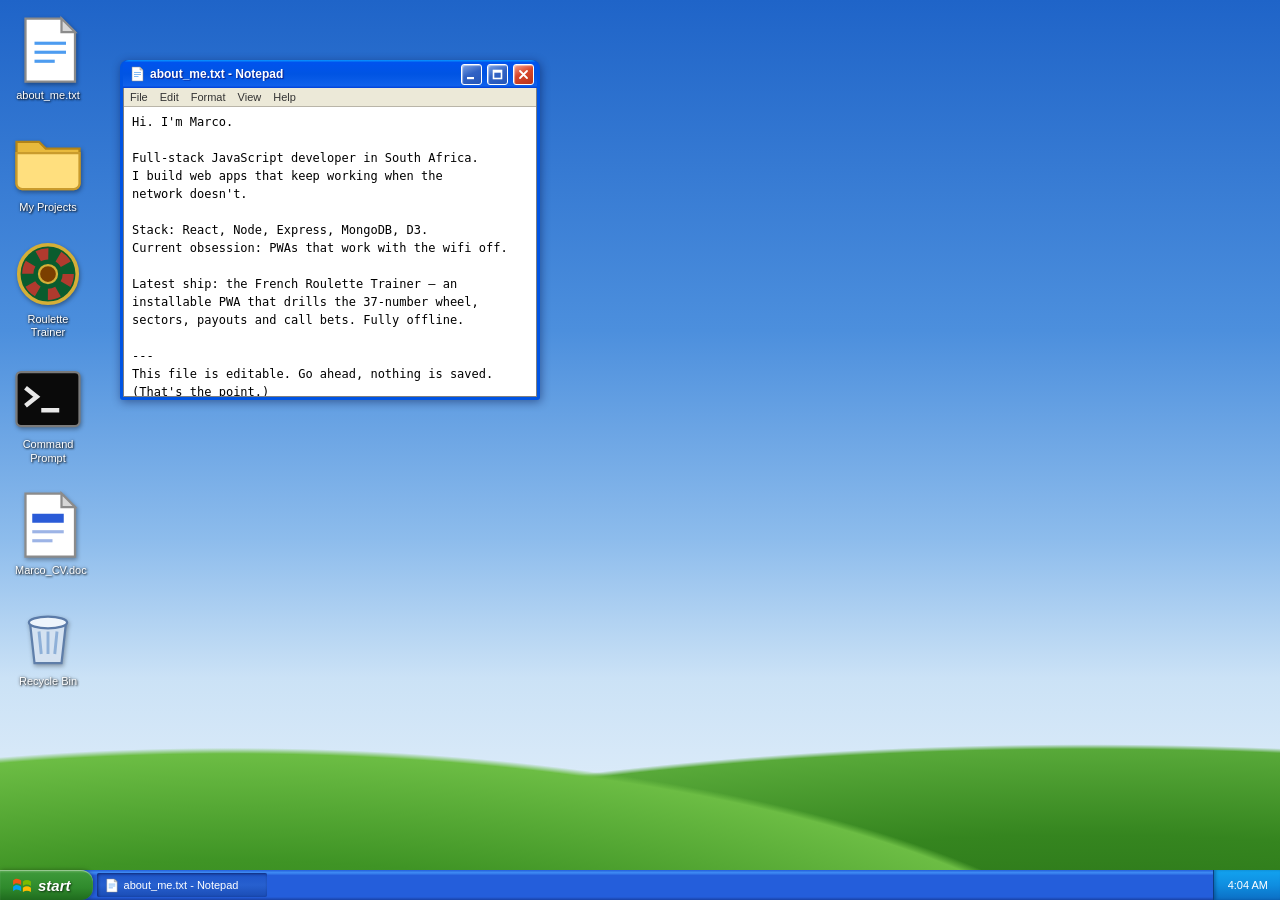
==== commit 393dda7f: "P3+P4: Windows XP desktop shell and apps at root - Window manager (drag via pointer capture, z-order" ====
--- a/index.html
+++ b/index.html
@@ -1,318 +1,88 @@
 <!DOCTYPE html>
-<html lang="en" >
+<html lang="en">
 
 <head>
   <meta charset="UTF-8">
-  <meta name="viewport" content="width=device-width; initial-scale=1.0; maximum-scale=1.0;" />
-  <title>My Personal Portfolio Page - FCC</title>
-  <link rel='stylesheet' href='https://cdnjs.cloudflare.com/ajax/libs/twitter-bootstrap/4.1.3/css/bootstrap.min.css'>
-  <link rel="stylesheet" type="text/css" href="css/style.css">
+  <meta name="viewport" content="width=device-width, initial-scale=1">
+  <title>Marco Da Silva — Full-stack JavaScript Developer</title>
+  <meta name="description" content="Full-stack JavaScript developer in South Africa. React, Node, MongoDB, D3 and offline-first PWAs. Portfolio, projects and contact — served as a Windows XP desktop.">
+  <link rel="canonical" href="https://marcodasilva.co.za/">
+  <meta property="og:title" content="Marco Da Silva — Full-stack JavaScript Developer">
+  <meta property="og:description" content="A portfolio you can drag windows around in. React, Node, D3 and offline-first PWAs.">
+  <meta property="og:url" content="https://marcodasilva.co.za/">
+  <meta property="og:type" content="website">
+  <link rel="icon" href="/favicon.svg" type="image/svg+xml">
+  <link rel="stylesheet" href="/css/xp.css">
 </head>
 
+<body>
 
-<body data-spy="scroll" data-target="#navbarResponsive">
-  
-  <!-- ============================================-->
-                  <!-- Navbar -->
-  <!-- ============================================-->
-  <div class="navbar-wrapper">
-  <nav id="navbar" class="navbar navbar-expand-md navbar-dark bg-dark fixed-top">
-    <a class="navbar-brand" href="#"><span class="turq">Marco</span> Da Silva</a>
-    <button class="navbar-toggler" type="button" data-toggle="collapse" data-target="#navbarResponsive">
-      <span class="navbar-toggler-icon"></span>
-    </button>
-    <div class="collapse navbar-collapse" id="navbarResponsive">
-      <ul class="navbar-nav ml-auto">
-        <li class="nav-item">
-          <a class="nav-link" href="#welcome-section">About</a>
-        </li>
-        <li class="nav-item">
-          <a class="nav-link" href="#skills">Skills</a>
-        </li>
-        <li class="nav-item">
-          <a class="nav-link" href="#projects">Projects</a>
-        </li>
-        <li class="nav-item">
-          <a class="nav-link" href="#certifications">Certifications</a>
-        </li>
-        <li class="nav-item">
-          <a class="nav-link" href="#contact">Contact</a>
-        </li>
-      </ul>
-    </div
-  </nav>
-  </div><!-- End Navbar -->
-    
-    
-  <!-- ============================================-->
-            <!-- Start Landing Section -->
-  <!-- ============================================-->
-    
-  <div class="landing" id="welcome-section">
-    <div class="home-wrap">
-      <div class="home-inner">
-        <h1>text</h1>
+  <!-- Semantic fallback: search engines, screen readers, and no-JS visitors.
+       Keep this small and hand-maintained; the desktop renders from /content/content.json. -->
+  <section class="visually-hidden">
+    <h1>Marco Da Silva — Full-stack JavaScript Developer</h1>
+    <p>I build web apps that keep working when the network doesn't. React and Node on top,
+       service workers underneath. Based in South Africa.</p>
+    <ul>
+      <li><a href="/roulette-trainer/">French Roulette Trainer — offline-first PWA</a></li>
+      <li><a href="/classic/">Classic portfolio (2018) with all projects and certifications</a></li>
+      <li><a href="https://github.com/marcodsman">GitHub: marcodsman</a></li>
+      <li><a href="mailto:marco@marcodasilva.co.za">marco@marcodasilva.co.za</a></li>
+    </ul>
+  </section>
+  <noscript>
+    <p style="font-family:sans-serif;padding:1rem">
+      This portfolio is an interactive Windows XP desktop and needs JavaScript.
+      Without it, try the <a href="/classic/">classic version</a> or email
+      <a href="mailto:marco@marcodasilva.co.za">marco@marcodasilva.co.za</a>.
+    </p>
+  </noscript>
+
+  <div id="screen" aria-label="Windows XP style desktop">
+    <div id="desktop">
+      <div id="icons"></div>
+    </div>
+
+    <div id="start-menu" role="menu">
+      <div class="sm-head"><div class="avatar">M</div><div>Marco Da Silva</div></div>
+      <div class="sm-cols">
+        <div class="sm-left" id="sm-left"></div>
+        <div class="sm-right" id="sm-right"></div>
+      </div>
+      <div class="sm-foot">
+        <button id="turn-off">
+          <span class="off"><svg viewBox="0 0 12 12"><path d="M6 1v4" stroke="#fff" stroke-width="1.6" fill="none"/><path d="M3 3a4.2 4.2 0 1 0 6 0" stroke="#fff" stroke-width="1.6" fill="none"/></svg></span>
+          Turn Off Computer
+        </button>
+      </div>
+    </div>
+
+    <div id="taskbar">
+      <button id="start-btn">
+        <svg class="flag" viewBox="0 0 22 18" aria-hidden="true">
+          <path d="M1 4 C4 1,7 2,10 4 L10 9 C7 7,4 6,1 9 Z" fill="#f65314"/>
+          <path d="M12 5 C15 3,18 3,21 5 L21 10 C18 8,15 8,12 10 Z" fill="#7cbb00"/>
+          <path d="M1 11 C4 8,7 9,10 11 L10 16 C7 14,4 13,1 16 Z" fill="#00a1f1"/>
+          <path d="M12 12 C15 10,18 10,21 12 L21 17 C18 15,15 15,12 17 Z" fill="#ffbb00"/>
+        </svg>
+        start
+      </button>
+      <div id="task-buttons"></div>
+      <div id="tray"><span id="clock">--:--</span></div>
+    </div>
+
+    <div id="shutdown">
+      <div>
+        <h1>It is now safe to hire Marco.</h1>
+        <p>marco@marcodasilva.co.za</p>
+        <button id="restart">Restart</button>
       </div>
     </div>
   </div>
-  
-  <div class="caption text-center">
-    <h1>Hi. I'm Marco.</h1>
-    <h3>I create websites and web apps.</h3>
-    <a class="btn btn-outline-light btn-lg" href="#contact">Contact Me</a>
-  </div >
-  <!-- End Landing Section -->
-    
-    
-  <!-- ============================================-->
-             <!-- Start Skills Section -->
-  <!-- ============================================-->
-    
-  <div id="skills" class="offset">
-    <div class="col-12 narrow text-center">
-      <h1>Skills</h1>
-      <p class="lead">I'm a Javascript developer. I create full stack web apps using technologies such as HTML 5, CSS 3, React.js, MongoDB, Node.js, Express.js, Bootstrap 4, D3.js, Mocha, Chai etc. I also <a target="_blank" href="https://healthtraveljunkie.com/dragonfruit-plant-superfruit-backyard-garden/">write</a> in my spare time.</p>
-      <a class="btn btn-secondary btn-md" href="#contact">Contact Me</a>
-    </div>
-  </div><!-- End Skills Section -->
-    
 
-  <!-- ============================================-->
-            <!-- Start Projects Section -->
-  <!-- ============================================-->
-    
-  <div id="projects" class="offset">
-    <div class="less-narrow">
-      <div class="col-12">
-        <h2>Projects</h2>
-        <div class="heading-underline"></div>
-      </div>
-      
-      <div class="row"><!--Row one -->
-
-        <div class="col-md-6">
-          <div class="project-tile" id="">
-            <a href="/roulette-trainer/">
-              <h3>French Roulette Trainer</h3>
-            </a>
-            <a href="/roulette-trainer/">
-              <p style="padding:16px;background:#06120d;color:#20c875;border-radius:8px;font-family:monospace;">
-                Drill the 37-number wheel sequence, sectors, payouts, French call bets and dealer procedures. Installable PWA — works offline.
-              </p>
-            </a>
-          </div>
-        </div>
-
-        <div class="col-md-6">
-          <div class="project-tile" id="">
-            <a target="_blank" href="https://anonymous-image-board.glitch.me">
-              <h3>Anonymous Message Board</h3>
-            </a>
-            <a target="_blank" href="https://anonymous-image-board.glitch.me">
-              <img id="tile4" src="https://raw.githubusercontent.com/marcodsman/marcodsman.github.io/master/img/Anonymous%20Message%20Board.png" />
-            </a>
-          </div>
-        </div>
-
-      </div><!-- End Row One -->
-      
-      <div class="row"><!--Row two -->
-        
-        <div class="col-md-4">
-          <div class="project-tile" id="tile2">
-            <a target="_blank" href="https://codepen.io/marcods/pen/JzPerj">
-              <h3>React Drum Machine</h3>
-            </a>
-            <a target="_blank" href="https://codepen.io/marcods/pen/JzPerj">
-              <img src="https://raw.githubusercontent.com/marcodsman/marcodsman.github.io/master/img/drum%20machine%20dark%20and%20orange.png" />
-            </a>
-          </div>
-        </div><!-- End Col 1 -->
-        
-        <div class="col-md-4">
-          <div class="project-tile" id="tile1">
-            <a target ="_blank" href="https://codepen.io/marcods/pen/byVYaZ">
-              <h3>React Pomodoro App</h3>
-            </a>
-            <a href="https://codepen.io/marcods/pen/byVYaZ" target="_blank">
-              <img src="https://raw.githubusercontent.com/marcodsman/marcodsman.github.io/master/img/pomodoro%20app%20transparent.png" />
-            </a>
-          </div>
-        </div><!-- End Col 2 -->
-        
-        
-        <div class="col-md-4">
-          <div class="project-tile" id="tile3">
-            <a target="_blank" href="https://codepen.io/marcods/pen/ZPOYLK">
-              <h3>React Calculator</h3>
-            </a>
-            <a target="_blank" href="https://codepen.io/marcods/pen/ZPOYLK">
-              <img src="https://raw.githubusercontent.com/marcodsman/marcodsman.github.io/master/img/React-Calculator-transparent.png" />
-            </a>
-          </div>
-        </div><!-- End col 3 -->
-       
-      </div><!-- End Row 2 --->
-      
-      <div class="row"> <!-- Row 3 -->
-        <div class="col-md-12 more-less">
-          <h3 class="turq more-less-text">More</h3>
-          <i class="fas fa-chevron-down"></i>
-        </div>
-      </div>
-      <div class="row extra-projects"> <!-- Row 4 (Hidden by default) -->
-        <div class="col-md-4">
-          <a target="_blank" href="https://codepen.io/marcods/pen/zXEbdj"><h3>Tree Map (D3.js)</h3></a><br />
-          <a target="_blank" href="https://codepen.io/marcods/pen/GejRjM"><h3>Bar Graph (D3.js)</h3></a><br />
-          <a target="_blank" href="https://stock-price-marco3.glitch.me"><h3>Stock Price Checker (back-end)</h3></a><br />
-          <a target="_blank" href="https://metric-imperial-converter-marco.glitch.me"><h3>Metric Imperial Converter</h3></a><br />
-          <a target="_blank" href="https://url-shortener-free.glitch.me"><h3>URL Shortener Microservice</h3><br />
-          <a target="_blank" href="https://codepen.io/marcods/pen/LqwyvY"><h3>Random Quote Machine (jQuery)</h3>
-        </div>
-        <div class="col-md-4">
-          <a target="_blank" href="https://codepen.io/marcods/pen/GRKzwKg"><h3>Weather App</h3></a><br />
-          <a target="_blank" href="https://codepen.io/marcods/pen/XGojOV"><h3>Heat Map (D3.js)</h3></a><br />
-          <a target="_blank" href="https://personal-library-marco.glitch.me"><h3>Personal Library (back-end)</h3></a><br />
-          <a target="_blank" href="https://file-metadata-microservice-marco.glitch.me"><h3>File Metadata Microservice</h3></a><br />
-          <a target="_blank" href="https://who-am-i-api-freecodecamp.glitch.me"><h3>Request Header Parser Microservice</h3><br />
-          <a target="_blank" href="https://codepen.io/marcods/pen/wNVLLY"><h3>Markdown Previewer (React.js)</h3>
-        </div>
-        <div class="col-md-4">
-          <a target="_blank" href="https://codepen.io/marcods/pen/vPqXVg"><h3>Choropleth Map (D3.js)</h3></a><br />
-          <a target="_blank" href="https://codepen.io/marcods/pen/pYKZjN"><h3>Scatterplot Graph (D3.js)</h3></a><br />
-          <a target="_blank" href="https://issue-tracker-marco.glitch.me"><h3>Issue Tracker (back-end)</h3></a><br />
-          <a target="_blank" href="https://exercise-tracker-marco.glitch.me"><h3>Exercise Tracker (back-end)</h3></a><br />
-          <a target="_blank" href="https://timestamp-microservice-freecc.glitch.me/"><h3>Timestamp Microservice</h3><br />
-          <a target="_blank" href="https://codepen.io/marcods/pen/WWymQd"><h3>My Personal Portfolio </h3>
-        </div>
-      </div>
-    </div><!-- End Less Narrow --->
-  </div><!-- End Projects Section -->
-    
-    
-  <!-- ============================================-->
-        <!-- Start Certifications Section -->
-  <!-- ============================================-->
-    
-  <div id="certifications" class="offset">
-    <div class="narrow">
-      <div class="col-12">
-        <h2>Certifications</h2>
-      </div>
-      
-      <div class="row"><!-- Start Row One -->
-        <div class="col-md-12 align-bottom">
-          <a target="_blank" href="https://www.freecodecamp.org/certification/fcce6dfa43f-4c14-4b56-bf31-aadd247d2695/full-stack">
-            <h3>Full Stack Developer Certification</h3>
-          </a>
-          <a target="_blank" href="https://www.freecodecamp.org/certification/fcce6dfa43f-4c14-4b56-bf31-aadd247d2695/full-stack">
-            <img src="https://raw.githubusercontent.com/marcodsman/marcodsman.github.io/master/img/FULL%20STACK%20Certificate.png" />
-          </a>
-        </div>
-      </div>
-      
-      <div class="row"><!-- Start Row Two -->
-        
-        <div class="col-md-4 align-bottom">
-          <a target="_blank" href="https://www.freecodecamp.org/certification/fcce6dfa43f-4c14-4b56-bf31-aadd247d2695/responsive-web-design">
-            <h3>Responsive Web Design Certificate</h3>
-          </a>
-          <a href="https://www.freecodecamp.org/certification/fcce6dfa43f-4c14-4b56-bf31-aadd247d2695/responsive-web-design" target="_blank">
-            <img src="https://raw.githubusercontent.com/marcodsman/marcodsman.github.io/master/img/Responsive%20Web%20Design%20Certificate.png" />
-          </a>
-      </div>
-      
-      <div class="col-md-4 align-bottom">
-        <a target="_blank" href="https://www.freecodecamp.org/certification/fcce6dfa43f-4c14-4b56-bf31-aadd247d2695/javascript-algorithms-and-data-structures">
-          <h3>JavaScript Algorithms and Data Structures</h3>
-        </a>
-        <a href="https://www.freecodecamp.org/certification/fcce6dfa43f-4c14-4b56-bf31-aadd247d2695/javascript-algorithms-and-data-structures" target="_blank">
-          <img src="https://raw.githubusercontent.com/marcodsman/marcodsman.github.io/master/img/Javascript%20Algorithms%20and%20Data%20Structures.png" />
-        </a>
-      </div>
-      
-      <div class="col-md-4 align-bottom">
-        <a target="_blank" href="https://www.freecodecamp.org/certification/fcce6dfa43f-4c14-4b56-bf31-aadd247d2695/data-visualization">
-          <h3>Data Visualization Certificate</h3>
-        </a>
-        <a href="https://www.freecodecamp.org/certification/fcce6dfa43f-4c14-4b56-bf31-aadd247d2695/data-visualization" target="_blank">
-          <img src="https://raw.githubusercontent.com/marcodsman/marcodsman.github.io/master/img/Data%20Visualization.png" />
-        </a>
-      </div>
-        
-        
-      </div><!-- End of row Two -->
-      
-      <div class="row"><!-- Start Row Three -->
-        
-        <div class="col-md-4 align-bottom">
-          <a target="_blank" href="https://www.freecodecamp.org/certification/fcce6dfa43f-4c14-4b56-bf31-aadd247d2695/front-end-libraries">
-            <h3>Front End Libraries Certificate</h3>
-          </a>
-          <a href="https://www.freecodecamp.org/certification/fcce6dfa43f-4c14-4b56-bf31-aadd247d2695/front-end-libraries">
-            <img src="https://raw.githubusercontent.com/marcodsman/marcodsman.github.io/master/img/front-end-libraries.png" />
-          </a>
-        </div>
-        
-        <div class="col-md-4 align-bottom">
-          <a target="_blank" href="https://www.freecodecamp.org/certification/fcce6dfa43f-4c14-4b56-bf31-aadd247d2695/apis-and-microservices">
-            <h3>APIs and Microservices</h3>
-          </a>
-          <a href="https://www.freecodecamp.org/certification/fcce6dfa43f-4c14-4b56-bf31-aadd247d2695/apis-and-microservices" target="_blank">
-            <img src="https://raw.githubusercontent.com/marcodsman/marcodsman.github.io/master/img/APIs%20and%20Microservices%20certificate.png" />
-          </a>
-        </div>
-        
-        <div class="col-md-4 align-bottom">
-          <a target="_blank" href="https://www.freecodecamp.org/certification/fcce6dfa43f-4c14-4b56-bf31-aadd247d2695/information-security-and-quality-assurance">
-            <h3>Information Security and QA</h3>
-          </a>
-          <a href="https://www.freecodecamp.org/certification/fcce6dfa43f-4c14-4b56-bf31-aadd247d2695/information-security-and-quality-assurance" target="_blank">
-            <img src="https://raw.githubusercontent.com/marcodsman/marcodsman.github.io/master/img/information%20security%20and%20quality%20assurance.png" />
-          </a>
-        </div>
-        
-      </div><!-- End Row Three -->
-    </div><!-- End Narrow Class -->
-  </div><!-- End Certifications Section -->
-  
-  <!-- ============================================-->
-  <!-- *****=======Start Contact Section*****===== -->
-  <!-- ============================================-->
-    
-  <div id="contact" class="offset">
-    <footer>
-      <div class="row justify-content-center">
-        <div class="col-md-7 text-center">
-          <a class="brand" href="#"><span class="turq">Marco</span> Da Silva</a>
-          <br>
-          <strong>
-            <a id="email-head" class="email" href="mailto:marco@marcodasilva.co.za">Not currently available for freelance work.</a>
-          </strong>
-          <p><a class="email" href="mailto:marco@marcodasilva.co.za">marco@marcodasilva.co.za</a></p>
-          
-          <a id="profile-link" href="https://github.com/marcodsman" target="_blank"><i class="fab fa-github-square fa-3x"></i></a>
-          <a id="profile-link2" href="https://www.freecodecamp.org/fcce6dfa43f-4c14-4b56-bf31-aadd247d2695" target="_blank"><i class="fab fa-free-code-camp fa-3x"></i></a>
-          <a href="https://www.codewars.com/users/marcodsman" target="_blank"><span class="iconify" data-icon="simple-icons:codewars" data-inline="true" data-height="40"></span></a>
-          <a href="https://glitch.com/@marcodsman" target="_blank"><img class="icon" width="48" src="https://raw.githubusercontent.com/marcodsman/marcodsman.github.io/master/img/glitch-icon-white-transparent.png" /></a>
-        </div>
-      </div>
-    </footer>
-  </div>
-  <!-- End Contact Section -->
-
-<script
-			  src="https://code.jquery.com/jquery-3.4.0.slim.min.js"
-			  integrity="sha256-ZaXnYkHGqIhqTbJ6MB4l9Frs/r7U4jlx7ir8PJYBqbI="
-			  crossorigin="anonymous">
-</script>
-<script
-        src="https://stackpath.bootstrapcdn.com/bootstrap/4.3.1/js/bootstrap.min.js">
-</script>
-<script
-        src="https://cdnjs.cloudflare.com/ajax/libs/font-awesome/5.8.1/js/all.min.js">
-</script>
-<script src="//code.tidio.co/gt2e6op8m79e3bngijzyr8r81vfojlic.js"></script><!-- Tidio chatbot -->
+  <script defer src="/js/icons.js"></script>
+  <script defer src="/js/apps.js"></script>
+  <script defer src="/js/wm.js"></script>
 </body>
 
 </html>
--- a/css/xp.css
+++ b/css/xp.css
@@ -0,0 +1,285 @@
+/* ============ Marco XP — Luna-inspired theme ============
+   Single-theme by design: the visual world IS Windows XP.  */
+:root{
+  --face:#ece9d8;
+  --face-dark:#d4d0c8;
+  --blue-deep:#0054e3;
+  --blue-border:#0831d9;
+  --inactive:#7697e7;
+  --sel:#316ac5;
+  --text:#1b1b1b;
+}
+*{box-sizing:border-box;margin:0;padding:0}
+html,body{height:100%;overflow:hidden}
+#screen{
+  position:fixed;inset:0;overflow:hidden;
+  font-family:Tahoma,"Segoe UI",Verdana,sans-serif;
+  font-size:11px;color:var(--text);
+  user-select:none;-webkit-user-select:none;
+}
+
+/* Semantic fallback for search engines / screen readers */
+.visually-hidden{
+  position:absolute;width:1px;height:1px;margin:-1px;padding:0;border:0;
+  clip-path:inset(50%);overflow:hidden;white-space:nowrap;
+}
+
+/* ---------- Desktop / wallpaper (Bliss-ish, hand-rolled) ---------- */
+#desktop{
+  position:absolute;inset:0 0 30px 0;overflow:hidden;
+  background:
+    radial-gradient(140% 68% at 18% 122%, #216b12 0%, #3f9425 34%, #6cbd44 52%, rgba(108,189,68,0) 53%),
+    radial-gradient(150% 55% at 85% 118%, #1d5f10 0%, #35851f 40%, #58a939 58%, rgba(88,169,57,0) 59%),
+    linear-gradient(180deg,#1f64c8 0%, #4c8fdd 38%, #8dbcec 62%, #cbe2f6 78%, #e8f2fb 100%);
+}
+
+/* ---------- Desktop icons ---------- */
+#icons{position:absolute;top:10px;left:8px;display:flex;flex-direction:column;gap:14px;flex-wrap:wrap;max-height:calc(100% - 20px)}
+.icon{
+  width:80px;padding:3px;text-align:center;cursor:default;border:1px dotted transparent;
+}
+.icon:focus{outline:none;border-color:rgba(255,255,255,.6)}
+.icon .ico{width:34px;height:34px;margin:0 auto 3px;filter:drop-shadow(1px 2px 2px rgba(0,0,0,.35))}
+.icon .ico svg{width:100%;height:100%}
+.icon span.lbl{
+  display:inline-block;padding:1px 3px;color:#fff;line-height:1.25;
+  text-shadow:1px 1px 2px rgba(0,0,0,.85), 0 0 3px rgba(0,0,0,.5);
+}
+.icon.sel span.lbl{background:var(--sel);text-shadow:none}
+
+/* ---------- Windows ---------- */
+.window{
+  position:absolute;display:flex;flex-direction:column;
+  min-width:230px;min-height:120px;
+  background:var(--blue-deep);
+  padding:0 3px 3px;
+  border-radius:8px 8px 3px 3px;
+  box-shadow:1px 2px 10px rgba(0,10,60,.45);
+}
+.window:not(.active){background:var(--inactive)}
+.titlebar{
+  height:28px;display:flex;align-items:center;gap:5px;
+  padding:0 3px 0 6px;cursor:default;
+  color:#fff;font-size:12px;font-weight:bold;
+  text-shadow:1px 1px 1px rgba(9,24,131,.9);
+  background:linear-gradient(180deg,#0997ff 0%, #0053ee 9%, #0054e3 50%, #0f60eb 92%, #003dd7 100%);
+  border-radius:6px 6px 0 0;
+}
+.window:not(.active) .titlebar{
+  background:linear-gradient(180deg,#9db9f4 0%, #7697e7 12%, #7697e7 88%, #6382cf 100%);
+  text-shadow:none;color:#e8ecfb;
+}
+.titlebar .t-ico{width:16px;height:16px;flex:none}
+.titlebar .t-ico svg{width:100%;height:100%}
+.titlebar .t-text{flex:1;overflow:hidden;white-space:nowrap;text-overflow:ellipsis;pointer-events:none}
+.tb-btn{
+  flex:none;width:21px;height:21px;border-radius:3px;cursor:default;
+  border:1px solid #fff;display:grid;place-items:center;padding:0;
+  background:linear-gradient(155deg,#7ba2e4 0%, #3162c4 48%, #2456b8 100%);
+  box-shadow:inset 1px 1px 1px rgba(255,255,255,.5);
+}
+.tb-btn:hover{filter:brightness(1.15)}
+.tb-btn:active{filter:brightness(.85)}
+.tb-btn.close{background:linear-gradient(155deg,#f2a08d 0%, #d8462b 45%, #b8341c 100%)}
+.tb-btn svg{width:11px;height:11px;display:block}
+.win-body{
+  flex:1;min-height:0;background:var(--face);overflow:auto;position:relative;
+  user-select:text;-webkit-user-select:text;
+  border:1px solid #808080;border-top:none;
+}
+.win-body.no-pad{overflow:hidden;display:flex;flex-direction:column}
+.win-iframe{flex:1;width:100%;border:none;display:block;background:#fff}
+body.dragging iframe{pointer-events:none}
+.window.max{left:0 !important;top:0 !important;width:100% !important;height:calc(100% - 30px) !important;border-radius:0;padding:0}
+.window.max .titlebar{border-radius:0}
+.window.minimized{display:none}
+
+/* ---------- App: Notepad ---------- */
+.menubar{background:var(--face);padding:3px 6px;border-bottom:1px solid #b9b5a8;display:flex;gap:12px;color:#333}
+.menubar em{font-style:normal}
+.notepad-wrap{display:flex;flex-direction:column;height:100%}
+textarea.notepad{
+  flex:1;resize:none;border:none;outline:none;background:#fff;
+  font-family:"Lucida Console",Consolas,monospace;font-size:12px;line-height:1.5;
+  padding:6px 8px;white-space:pre-wrap;
+}
+
+/* ---------- App: Explorer-ish ---------- */
+.exp{display:flex;height:100%}
+.exp-side{
+  flex:none;width:132px;padding:10px 8px;color:#fff;overflow:hidden;
+  background:linear-gradient(180deg,#7aa1e0 0%, #6a8fd8 40%, #6375d6 100%);
+}
+.exp-side h4{font-size:11px;margin-bottom:6px;color:#fff}
+.exp-side p{font-size:10px;color:#e4ecfb;line-height:1.5}
+.exp-main{flex:1;background:#fff;padding:8px;overflow:auto}
+.file-row{
+  display:flex;align-items:center;gap:8px;padding:5px 6px;border-radius:2px;cursor:default;
+}
+.file-row:hover{background:#e8f0fb}
+.file-row .ico{width:24px;height:24px;flex:none}
+.file-row .ico svg{width:100%;height:100%}
+.file-row b{font-weight:normal}
+.file-row small{color:#777;margin-left:auto;flex:none;padding-left:8px}
+.exp-main details{margin-top:6px}
+.exp-main summary{
+  padding:5px 6px;cursor:default;font-weight:bold;color:#1b3a6b;border-radius:2px;
+}
+.exp-main summary:hover{background:#e8f0fb}
+
+/* ---------- App: CMD ---------- */
+.cmd{display:flex;flex-direction:column;height:100%;background:#0a0a0a;color:#e8e8e8;
+  font-family:"Lucida Console",Consolas,monospace;font-size:12px;padding:4px 6px}
+.cmd-out{flex:1;overflow:auto;white-space:pre-wrap;line-height:1.35}
+.cmd-line{display:flex;gap:0;align-items:center}
+.cmd-line input{
+  flex:1;background:transparent;border:none;outline:none;color:#e8e8e8;
+  font:inherit;caret-color:#e8e8e8;
+}
+
+/* ---------- App: generic doc ---------- */
+.doc{padding:16px 20px;background:#fff;min-height:100%;line-height:1.6;font-size:12px}
+.doc h2{font-size:16px;margin-bottom:2px}
+.doc h3{font-size:12px;margin:14px 0 4px;border-bottom:1px solid #ddd;padding-bottom:2px}
+.doc p{margin-bottom:8px}
+.doc ul{margin:0 0 8px 18px}
+.doc .muted{color:#888}
+.doc a{color:var(--blue-deep)}
+
+/* ---------- Project detail windows ---------- */
+.proj{padding:14px 16px;line-height:1.6;font-size:12px;background:#fff;min-height:100%}
+.proj h2{font-size:15px;margin-bottom:4px}
+.proj img{max-width:100%;border:1px solid #ccc;border-radius:3px;margin:8px 0;background:#f6f6f6}
+.proj a{color:var(--blue-deep)}
+.proj .open-row{margin-top:10px}
+.chip{
+  display:inline-block;padding:1px 8px;margin:2px 3px 2px 0;
+  border:1px solid #9db4e6;border-radius:9px;font-size:10px;background:#eaf1fb;color:#1b3a6b;
+}
+.status-badge{
+  display:inline-block;padding:1px 8px;margin-left:6px;border-radius:9px;font-size:10px;vertical-align:middle;
+}
+.status-badge.live{background:#e4f6e4;border:1px solid #7cb87c;color:#1e6b1e}
+.status-badge.archived{background:#f6ecec;border:1px solid #c99;color:#8a3030}
+
+/* ---------- IE chrome (classic-site window) ---------- */
+.ie-bar{
+  display:flex;align-items:center;gap:6px;padding:4px 6px;
+  background:var(--face);border-bottom:1px solid #b9b5a8;flex:none;
+}
+.ie-bar label{color:#555}
+.ie-addr{
+  flex:1;background:#fff;border:1px solid #7f9db9;padding:2px 6px;
+  overflow:hidden;white-space:nowrap;text-overflow:ellipsis;color:#333;
+}
+.ie-bar a{color:var(--blue-deep);flex:none}
+
+/* ---------- Taskbar ---------- */
+#taskbar{
+  position:absolute;left:0;right:0;bottom:0;height:30px;display:flex;z-index:5000;
+  background:linear-gradient(180deg,#245edb 0%, #3f8cf3 9%, #245edb 18%, #245edb 90%, #1941a5 100%);
+}
+#start-btn{
+  flex:none;height:30px;padding:0 22px 0 12px;border:none;cursor:pointer;
+  color:#fff;font-size:15px;font-style:italic;font-weight:bold;
+  font-family:"Franklin Gothic Medium",Tahoma,sans-serif;
+  text-shadow:1px 1px 2px rgba(0,0,0,.6);
+  background:linear-gradient(180deg,#5eac56 0%, #3c9838 12%, #2f8a2c 60%, #1f6b1e 100%);
+  border-radius:0 12px 12px 0;
+  box-shadow:1px 0 4px rgba(0,0,0,.35), inset 0 1px 1px rgba(255,255,255,.4);
+  display:flex;align-items:center;gap:6px;
+}
+#start-btn:hover{filter:brightness(1.1)}
+#start-btn.pressed{filter:brightness(.85)}
+#start-btn .flag{width:20px;height:16px;flex:none}
+#task-buttons{flex:1;display:flex;gap:3px;padding:3px 4px;overflow:hidden;min-width:0}
+.task-btn{
+  flex:1 1 130px;min-width:56px;max-width:170px;border:none;cursor:pointer;
+  display:flex;align-items:center;gap:5px;padding:0 7px;border-radius:2px;
+  color:#fff;font-family:inherit;font-size:11px;text-align:left;
+  background:linear-gradient(180deg,#4e91f5 0%, #3576e8 50%, #2d67d6 100%);
+  box-shadow:inset 0 1px 1px rgba(255,255,255,.35), 0 1px 2px rgba(0,0,20,.3);
+  overflow:hidden;white-space:nowrap;
+}
+.task-btn .ti{width:15px;height:15px;flex:none}
+.task-btn .ti svg{width:100%;height:100%}
+.task-btn span{overflow:hidden;text-overflow:ellipsis}
+.task-btn.active{
+  background:linear-gradient(180deg,#1d54c8 0%, #2760cf 50%, #1a4cb5 100%);
+  box-shadow:inset 1px 1px 3px rgba(0,0,40,.55);
+}
+#tray{
+  flex:none;display:flex;align-items:center;gap:8px;padding:0 12px 0 14px;color:#fff;
+  background:linear-gradient(180deg,#12a3f0 0%, #0f8ee0 50%, #0b6ec4 100%);
+  border-left:1px solid #0a3f7e;box-shadow:inset 2px 0 3px rgba(0,0,40,.25);
+  font-size:11px;
+}
+
+/* ---------- Start menu ---------- */
+#start-menu{
+  position:absolute;left:0;bottom:30px;width:390px;display:none;z-index:6000;
+  border-radius:6px 6px 0 0;overflow:hidden;
+  box-shadow:3px -2px 12px rgba(0,10,60,.45);
+  border:1px solid #1941a5;
+}
+#start-menu.open{display:block}
+.sm-head{
+  display:flex;align-items:center;gap:10px;padding:8px 10px;
+  background:linear-gradient(180deg,#1b63d6 0%, #0f52c4 50%, #0d47ab 100%);
+  color:#fff;font-size:14px;font-weight:bold;text-shadow:1px 1px 1px rgba(0,0,60,.6);
+}
+.sm-head .avatar{
+  width:36px;height:36px;border-radius:5px;border:2px solid #fff;flex:none;
+  background:linear-gradient(135deg,#0a5c2e,#0d7a3d);color:#f7d365;
+  display:grid;place-items:center;font-size:18px;font-family:Georgia,serif;
+}
+.sm-cols{display:flex;min-height:230px}
+.sm-left{flex:1.15;background:#fff;padding:6px 4px;display:flex;flex-direction:column}
+.sm-right{flex:1;background:#d3e5fa;border-left:1px solid #a6bdd9;padding:6px 4px}
+.sm-item{
+  display:flex;align-items:center;gap:9px;padding:6px 8px;cursor:default;border-radius:2px;
+  color:#1b1b1b;text-decoration:none;
+}
+.sm-right .sm-item{color:#1b3a6b;font-weight:bold}
+.sm-item:hover{background:var(--sel);color:#fff !important}
+.sm-item .ico{width:24px;height:24px;flex:none}
+.sm-item .ico svg{width:100%;height:100%}
+.sm-sep{border-top:1px solid #d9d9d9;margin:5px 8px}
+.sm-foot{
+  display:flex;justify-content:flex-end;padding:6px 10px;
+  background:linear-gradient(180deg,#1b63d6 0%, #0f52c4 50%, #0d47ab 100%);
+}
+.sm-foot button{
+  display:flex;align-items:center;gap:6px;border:none;cursor:pointer;
+  background:none;color:#fff;font-family:inherit;font-size:11px;padding:4px 6px;border-radius:3px;
+}
+.sm-foot button:hover{background:rgba(255,255,255,.18)}
+.sm-foot .off{
+  width:18px;height:18px;border-radius:50%;flex:none;display:grid;place-items:center;
+  background:linear-gradient(160deg,#f2a08d,#c83a1e);border:1px solid #fff;
+}
+.sm-foot .off svg{width:10px;height:10px}
+
+/* ---------- Shutdown overlay ---------- */
+#shutdown{
+  position:fixed;inset:0;z-index:20000;display:none;place-items:center;text-align:center;
+  background:linear-gradient(180deg,#0b1e5b 0%, #17307f 50%, #0b1e5b 100%);color:#fff;
+}
+#shutdown.on{display:grid}
+#shutdown h1{font-size:22px;font-weight:normal;margin-bottom:8px}
+#shutdown p{color:#a9bbee;margin-bottom:22px}
+#shutdown button{
+  font-family:inherit;font-size:12px;padding:7px 20px;cursor:pointer;color:#1b1b1b;
+  background:linear-gradient(180deg,#fff,#e4e1d3);border:1px solid #7b7b7b;border-radius:3px;
+}
+
+/* ---------- Mobile: every window goes fullscreen ---------- */
+@media (max-width:700px){
+  .window{left:0 !important;top:0 !important;width:100% !important;height:calc(100% - 30px) !important;border-radius:0;padding:0}
+  .titlebar{border-radius:0}
+  .tb-btn.maxi{display:none}
+  #start-menu{width:100%}
+}
+@media (prefers-reduced-motion: reduce){
+  *{transition:none !important;animation:none !important}
+}
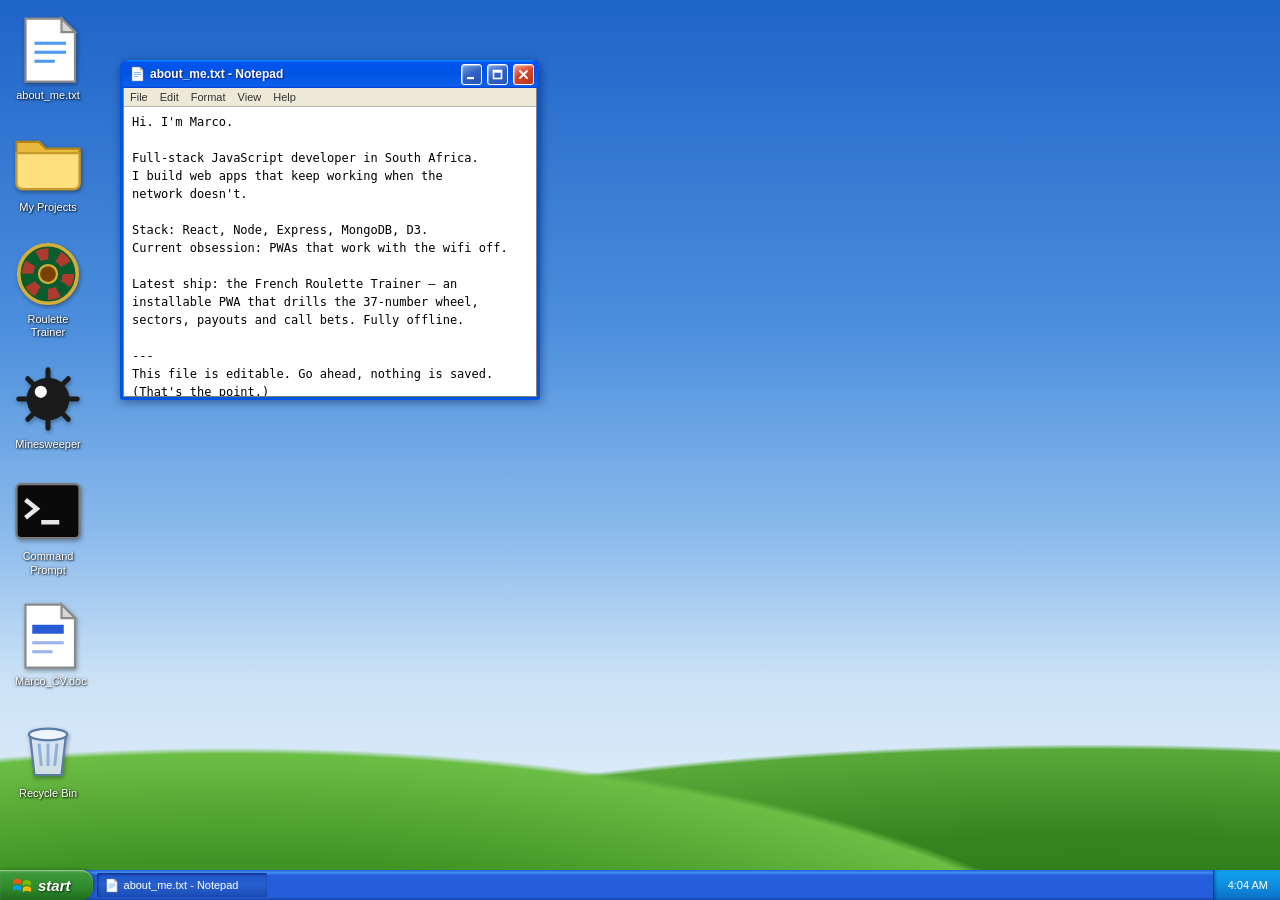
==== commit d00885c4: "Minesweeper: playable native window app on the XP desktop - js/minesweeper.js: 9x9, 10 mines. First " ====
--- a/index.html
+++ b/index.html
@@ -11,8 +11,30 @@
   <meta property="og:description" content="A portfolio you can drag windows around in. React, Node, D3 and offline-first PWAs.">
   <meta property="og:url" content="https://marcodasilva.co.za/">
   <meta property="og:type" content="website">
+  <meta property="og:image" content="https://marcodasilva.co.za/img/og-desktop.png">
+  <meta property="og:image:width" content="1200">
+  <meta property="og:image:height" content="630">
+  <meta name="twitter:card" content="summary_large_image">
   <link rel="icon" href="/favicon.svg" type="image/svg+xml">
+  <link rel="manifest" href="/manifest.json">
+  <meta name="theme-color" content="#0054e3">
   <link rel="stylesheet" href="/css/xp.css">
+  <script type="application/ld+json">
+  {
+    "@context": "https://schema.org",
+    "@type": "Person",
+    "name": "Marco Da Silva",
+    "jobTitle": "Full-stack JavaScript Developer",
+    "url": "https://marcodasilva.co.za/",
+    "email": "mailto:marco@marcodasilva.co.za",
+    "address": { "@type": "PostalAddress", "addressCountry": "ZA" },
+    "sameAs": [
+      "https://github.com/marcodsman",
+      "https://www.codewars.com/users/marcodsman"
+    ],
+    "knowsAbout": ["JavaScript", "React", "Node.js", "MongoDB", "D3.js", "Progressive Web Apps"]
+  }
+  </script>
 </head>
 
 <body>
@@ -81,6 +103,7 @@
   </div>
 
   <script defer src="/js/icons.js"></script>
+  <script defer src="/js/minesweeper.js"></script>
   <script defer src="/js/apps.js"></script>
   <script defer src="/js/wm.js"></script>
 </body>
--- a/css/xp.css
+++ b/css/xp.css
@@ -161,6 +161,22 @@
 }
 .status-badge.live{background:#e4f6e4;border:1px solid #7cb87c;color:#1e6b1e}
 .status-badge.archived{background:#f6ecec;border:1px solid #c99;color:#8a3030}
+
+/* ---------- App: Minesweeper ---------- */
+.ms{height:100%;overflow:auto;display:flex;flex-direction:column;align-items:center;gap:6px;padding:10px;background:var(--face)}
+.ms-frame{padding:8px;background:var(--face);border:3px solid;border-color:#fff #808080 #808080 #fff}
+.ms-top{display:flex;align-items:center;justify-content:space-between;padding:5px 6px;margin-bottom:8px;border:2px solid;border-color:#808080 #fff #fff #808080}
+.ms-led{font-family:"Lucida Console",Consolas,monospace;font-size:17px;font-weight:bold;color:#f00;background:#000;padding:1px 4px;letter-spacing:2px;border:1px solid;border-color:#808080 #fff #fff #808080}
+.ms-face{width:30px;height:30px;padding:0;font-size:17px;line-height:1;cursor:pointer;display:grid;place-items:center;background:var(--face);border:2px solid;border-color:#fff #808080 #808080 #fff}
+.ms-face:active{border-color:#808080 #fff #fff #808080}
+.ms-grid{display:grid;grid-template-columns:repeat(9,26px);grid-auto-rows:26px;border:3px solid;border-color:#808080 #fff #fff #808080;outline:none}
+.ms-cell{display:grid;place-items:center;font:bold 13px "Lucida Console",Consolas,monospace;background:var(--face);border:2px solid;border-color:#fff #808080 #808080 #fff;cursor:default}
+.ms-cell.open{border:1px solid #b5b2a5;background:#e6e3d7}
+.ms-cell.hit{background:#e33}
+.ms-grid:focus .ms-cell.cur{outline:2px solid var(--sel);outline-offset:-2px}
+.ms-cell.n1{color:#0000f5}.ms-cell.n2{color:#0a7d0a}.ms-cell.n3{color:#e00}.ms-cell.n4{color:#000080}
+.ms-cell.n5{color:#7b0000}.ms-cell.n6{color:#0a7d7d}.ms-cell.n7{color:#000}.ms-cell.n8{color:#808080}
+.ms-help{font-size:10px;color:#666;text-align:center;line-height:1.4}
 
 /* ---------- IE chrome (classic-site window) ---------- */
 .ie-bar{
@@ -241,7 +257,7 @@
   color:#1b1b1b;text-decoration:none;
 }
 .sm-right .sm-item{color:#1b3a6b;font-weight:bold}
-.sm-item:hover{background:var(--sel);color:#fff !important}
+.sm-item:hover,.sm-item:focus{background:var(--sel);color:#fff !important;outline:none}
 .sm-item .ico{width:24px;height:24px;flex:none}
 .sm-item .ico svg{width:100%;height:100%}
 .sm-sep{border-top:1px solid #d9d9d9;margin:5px 8px}
